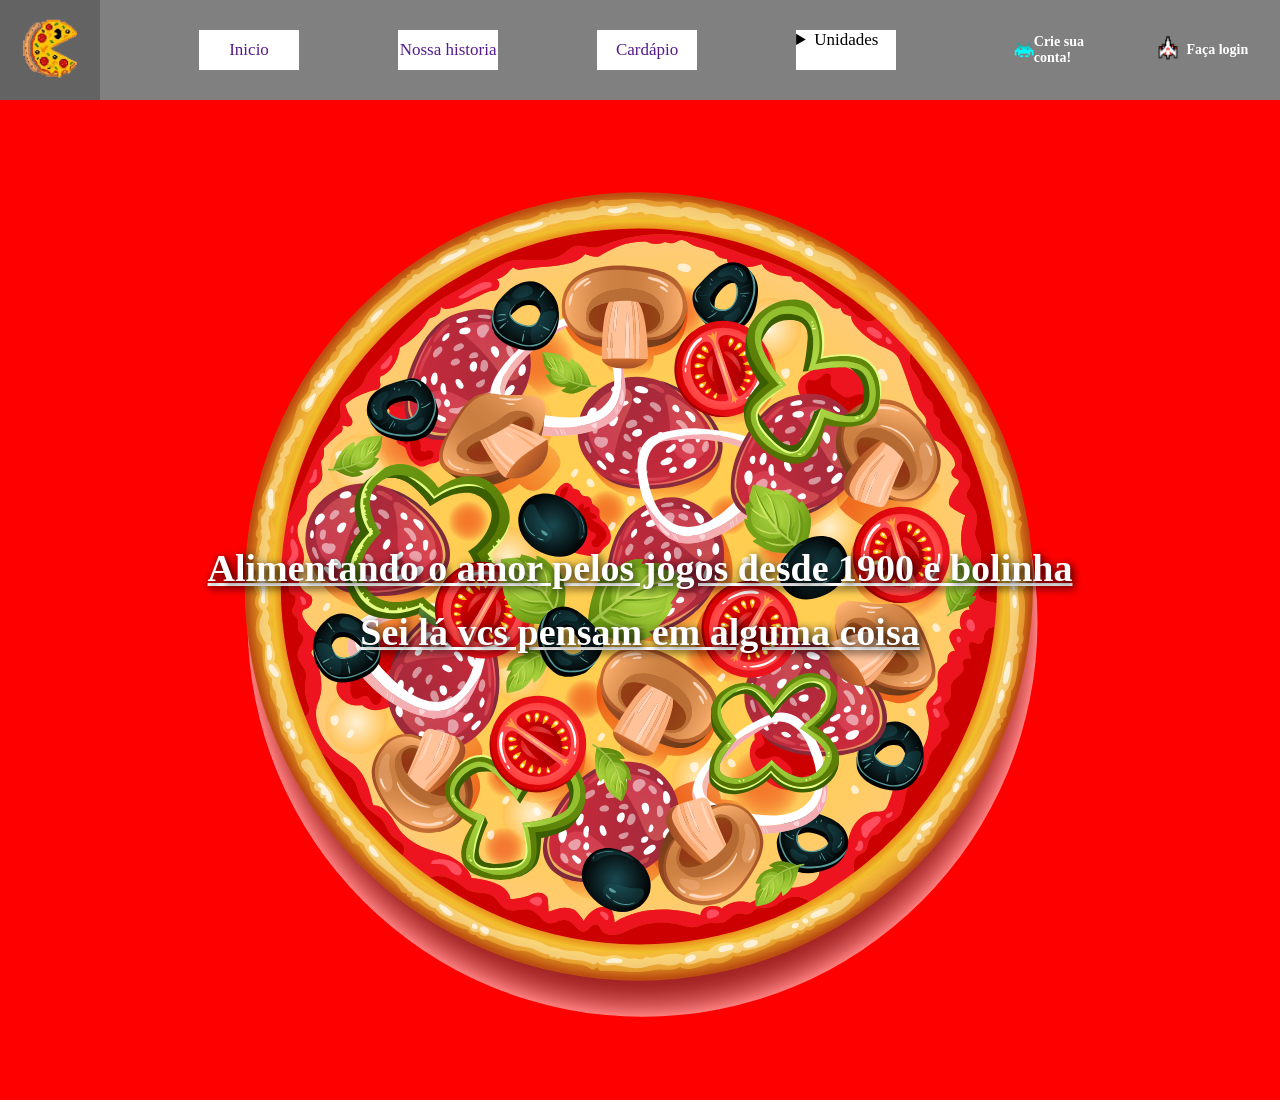
==== index.html @ a7fb6ef2 "ta ficando chave" ====
<!DOCTYPE html>
<html lang="en">
<head>
    <meta charset="UTF-8">
    <meta name="viewport" content="width=device-width, initial-scale=1.0">
    <title>Document</title>
    <link rel="stylesheet" href="headerp.css">
    <link rel="stylesheet" href="interações.css">
    <link rel="stylesheet" href="logona.css">
</head>
<body>
<section class="Headerprincipal">

        <div class="Logo"><img src="./imagens/logo.png" alt=""></div>



        <div class="Headermeio">

<a href=""><div class="inicio">Inicio</div></a>

<a href=""><div class="historia">Nossa historia</div></a>

<a href=""><div class="cardapio">Cardápio</div></a>

<details class="detalhes">
    <summary class="nada">Unidades</summary>
    <div class="dento">
        <div class="dentodento">São Paulo - Grajau</div>
        <div class="dentomeio">Rio de Janeiro - Cabo Frio</div>
        <div class="dentomeio">Alagoas - Maceió</div>
        <div class="dentobaixo">Minas Gerais - Belo Horizonte</div>
    </div>
</details>
        </div>

        <div class="Headerfim">
            <a href=""><div class="pedido"><img src="./imagens/fotologin.png" alt="" class="fotologin"><p>Crie sua conta!</p></div></a>
            <a href=""><div class="Login"><img src="./imagens/space.png" alt="" class="nave">Faça login</div></a>
        </div>
</section>
    


<section class="fundoprincipal">
    <div class="atras"><img src="./imagens/Fundo.svg" alt="" class="imagemprincipal"></div>
    <h1 class="logotexto">Alimentando o amor pelos jogos desde 1900 e bolinha</h1>
    <h1 class="logotexto2">Sei lá vcs pensam em alguma coisa </h1>


</section>





</body>
</html>
---- headerp.css ----
html{
    font-size: 10px
}

*{
    margin: 0;
    padding: 0;
}

.Headerprincipal{
    width: 100%;
    height: 10rem;
    background-color: rgba(114, 114, 114, 0.4) ;
    display: flex;
    justify-content: space-between;
    position: sticky;
}

.Logo{
    width: 10rem;
    height: 10rem;
}
.Logo img{
    width: 10rem;
    height: 10rem;
}
.Headermeio{
    width: 110rem;
    height: 10rem;
    background-color: gray;
    display: flex;
    align-items: center;
    justify-content: space-evenly;

}
.Headerfim{
    width: 35rem;
    height: 10rem;
    display: flex;
    align-items: center;
    justify-content: space-evenly;
    background-color: gray;
}

.fotologin{
    height: 3rem;
    width: 2rem;
}
.pedido p{
    font-size: 1.4rem;
    font-weight: 600;
}
a{
    text-decoration: none;
}

.inicio{
    background-color: white;
    display: flex;
    height: 4rem;
    width: 10rem;
    justify-content: center;
    align-items: center;
    flex-wrap: wrap;
    font-size: 1.7em;
}
.historia{
    font-size: 1.7em;
    background-color: white;
    display: flex;
    height: 4rem;
    width: 10rem;
    justify-content: center;
    align-items: center;
    flex-wrap: wrap;
}
.cardapio{
    font-size: 1.7em;
    background-color: white;
    display: flex;
    height: 4rem;
    width: 10rem;
    justify-content: center;
    align-items: center;
    flex-wrap: wrap;
}
.Unidades{
    background-color: white;
    display: flex;
    height: 4rem;
    width: 10rem;
    justify-content: center;
    align-items: center;
    flex-wrap: wrap;
}
.nave{
    height: 3.5rem;
}

.Login{
    background-image: url(https://i.pinimg.com/originals/8e/ff/81/8eff81d46686e3c82c64565eb09393b9.gif);
    border-radius: 0.4rem;
    height: 2rem;
    align-items: center;
    padding: 0.9rem;
    color: white;
    width: 11rem;
    display: flex;
    font-size: 1.4em;
    font-weight: 600;
    
}
.pedido{
    background-image: url(https://i.pinimg.com/originals/8e/ff/81/8eff81d46686e3c82c64565eb09393b9.gif);
    border-radius: 0.4rem;
    height: 2rem;
    align-items: center;
    padding: 0.9rem;
    color: white;
    width: 11rem;
    display: flex;
    justify-content: center;
}



























/* Details */
.detalhes{
    background-color: white;
    height: 4rem;
    width: 10rem;
    display: flex;
    flex-direction: column;
    align-items: center;
    justify-content: center;
    z-index: 10;
    position: relative;
}

.detalhes[open]{
    width: 10rem;
}

.dento{
    border-style: solid;
    border-width: 2px;
    border-color: black;
    width: 28rem;
    height: 20rem;
    background-color: rgb(48, 48, 48);
    position: absolute;
    border-radius: 1.5rem;
    gap: 0.2rem;
    display: flex;
    flex-direction: column;
    justify-content: space-between;
    z-index: 10;
}
.nada{
   font-size: 1.7rem;
}

.dentodento{
    background-color: white;
    border-top-right-radius: 15px;
    border-top-left-radius: 15px;
    width: 28rem;
    height: 4.8rem;
    display: flex;
    align-items: center;
    font-size: 10px;
    
}
.dentobaixo{
    background-color: white;
    border-bottom-right-radius: 1.5rem;
    border-bottom-left-radius: 1.5rem;
    width: 28rem;
    height: 4.8rem;
    display: flex;
    align-items: center;
}
.dentomeio{
    background-color: white;
    width: 28rem;
    height: 4.8rem;
    display: flex;
    align-items: center;
}
---- interações.css ----
@keyframes pedidoo {
    from {color: white;  width: 11rem; height: 2rem;}
    to {color: rgb(255, 255, 173); width: 11.4rem; height: 2.3rem;}
}
@keyframes giro{
    from{ transform: rotate(0deg)}
    to{ transform: rotate(90deg)}
}
.pedido:hover{
        animation-name: pedidoo;
        animation-iteration-count: 1;
        animation-fill-mode: forwards;
        animation-duration: 0.4s;
    }

.Login:hover{
        animation-name: pedidoo;
        animation-iteration-count: 1;
        animation-fill-mode: forwards;
        animation-duration: 0.4s;
}
.imagemprincipal:hover{
    color: rgb(240, 248, 255);
}



.dentodento:hover{
 background-color: rgb(233, 233, 233);
}
.dentomeio:hover{
 background-color: rgb(233, 233, 233);
}
.dentobaixo:hover{
 background-color: rgb(233, 233, 233);
}

.pedido:hover img{
    animation-name: giro;
    animation-duration: 1s;
    animation-fill-mode: forwards;
}
.Login:hover img{
    animation-name: giro;
    animation-duration: 1s;
    animation-fill-mode: forwards;
}
---- logona.css ----
.fundoprincipal{
width: 100%;
height: 100rem;
background-color: red;
display: flex;
z-index: 1;
justify-content: center;
align-items: center;
flex-direction: column;
gap: 2rem;
}

.imagemprincipal{
width: 100%;
height: 100rem;
z-index: 1;
-webkit-user-drag: none;
}

.logotexto{
    color: rgb(255, 255, 255);
    font-size: 3.8rem;
    z-index: 2;
    text-decoration: underline;
    user-select: none;
   text-shadow: 2px 2px 8px rgb(0, 0, 0);
}
.logotexto2{
    color: rgb(255, 255, 255);
    font-size: 3.8rem;
    z-index: 2;
    text-shadow: 2px 2px 8px rgb(0, 0, 0); 
    text-decoration: underline;
    user-select: none;
  
}
.atras{
    width: 100%;
    z-index: 1;
    height: 100rem;
    position: absolute;
    background-image: url(https://64.media.tumblr.com/9056eaadcd5ebc44d1ee74c678bf50dc/147bfebdf112f180-d5/s1280x1920/a24e55ef05a532c3ef13f328db00f8b7d4d21edc.gifv);
}
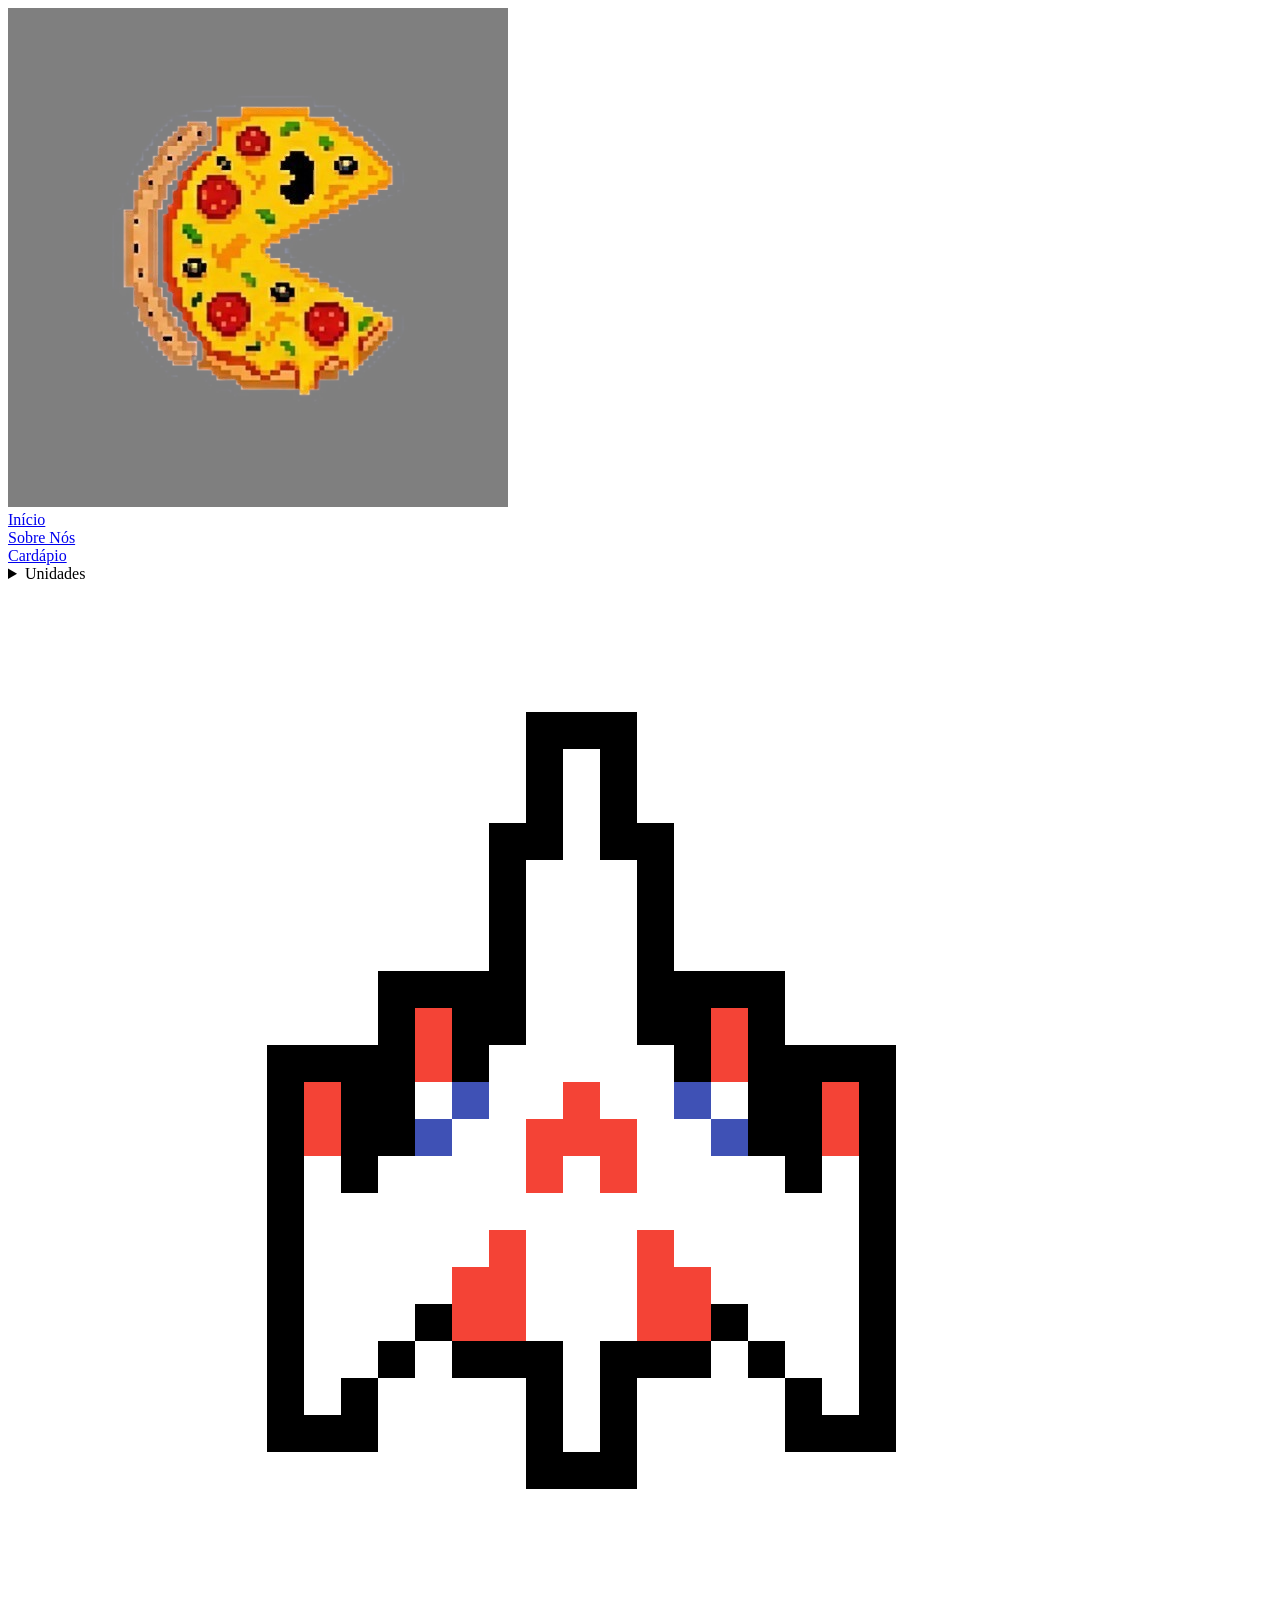
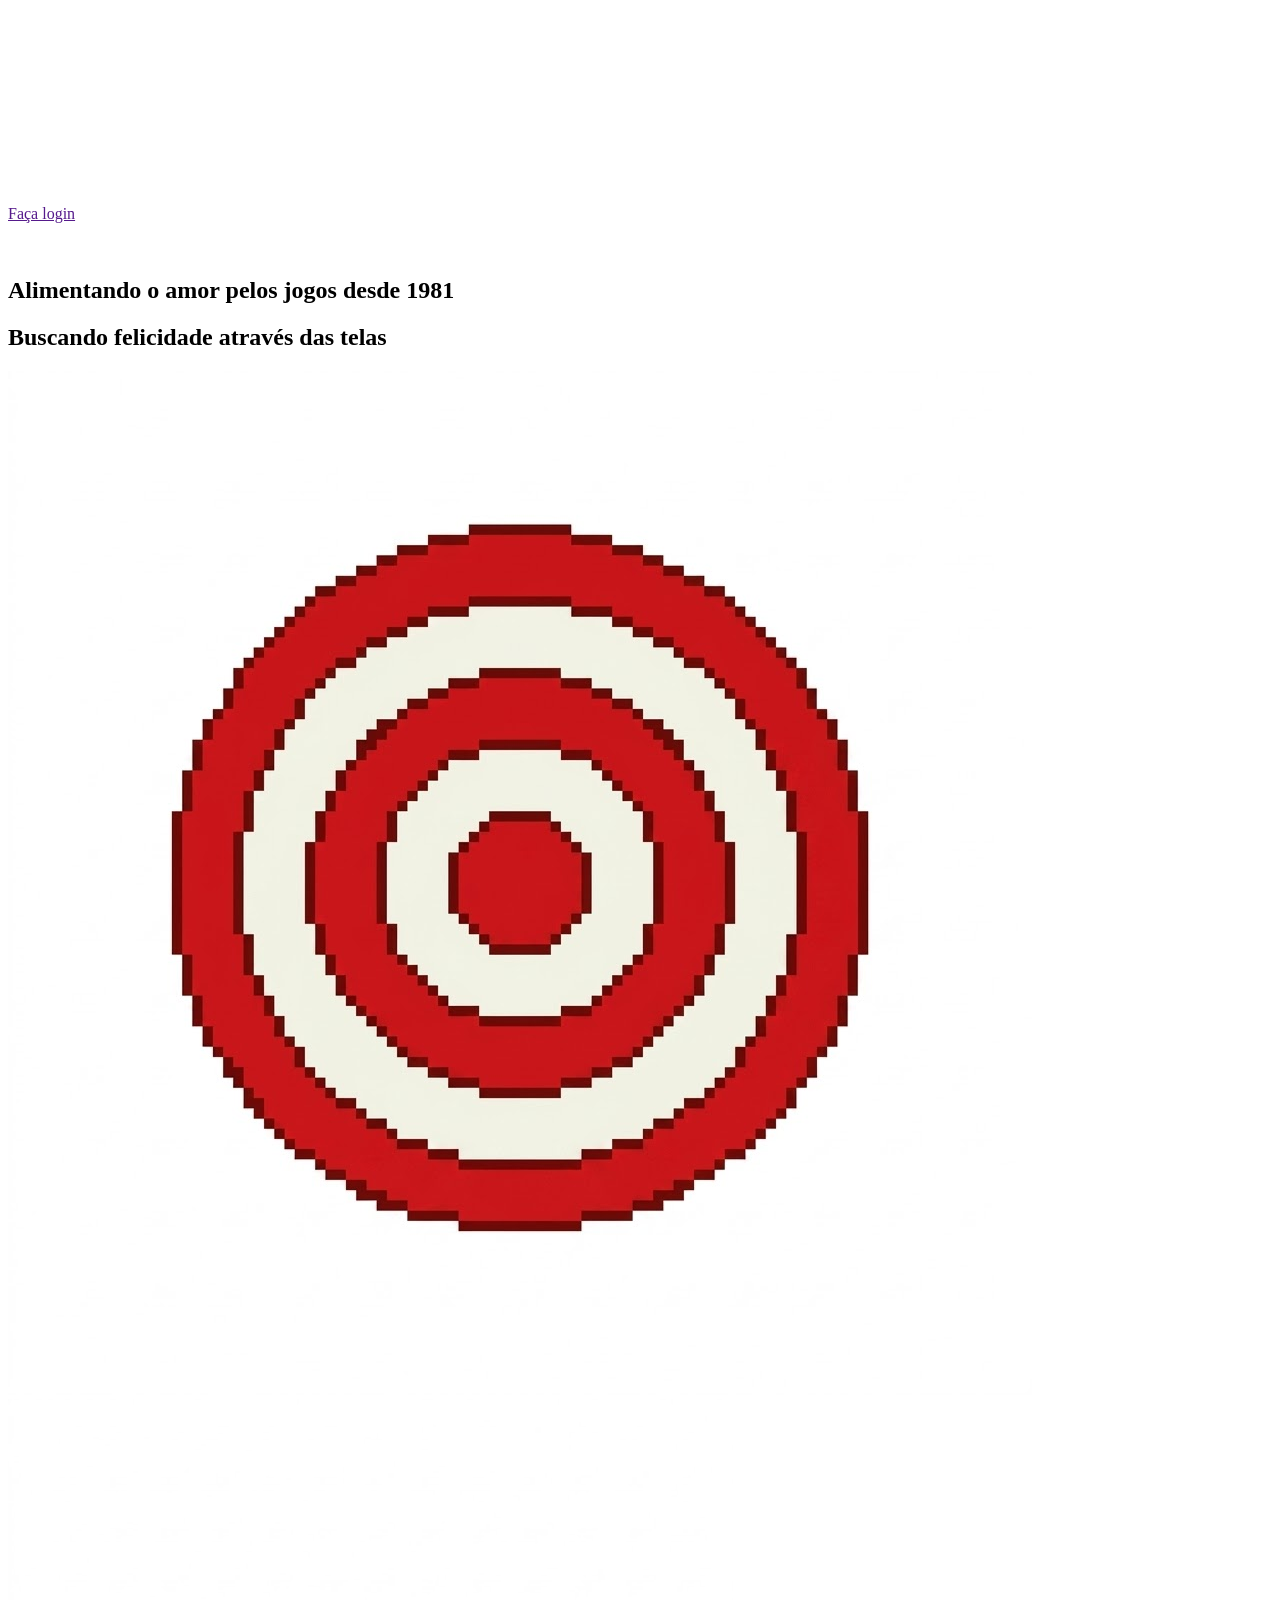
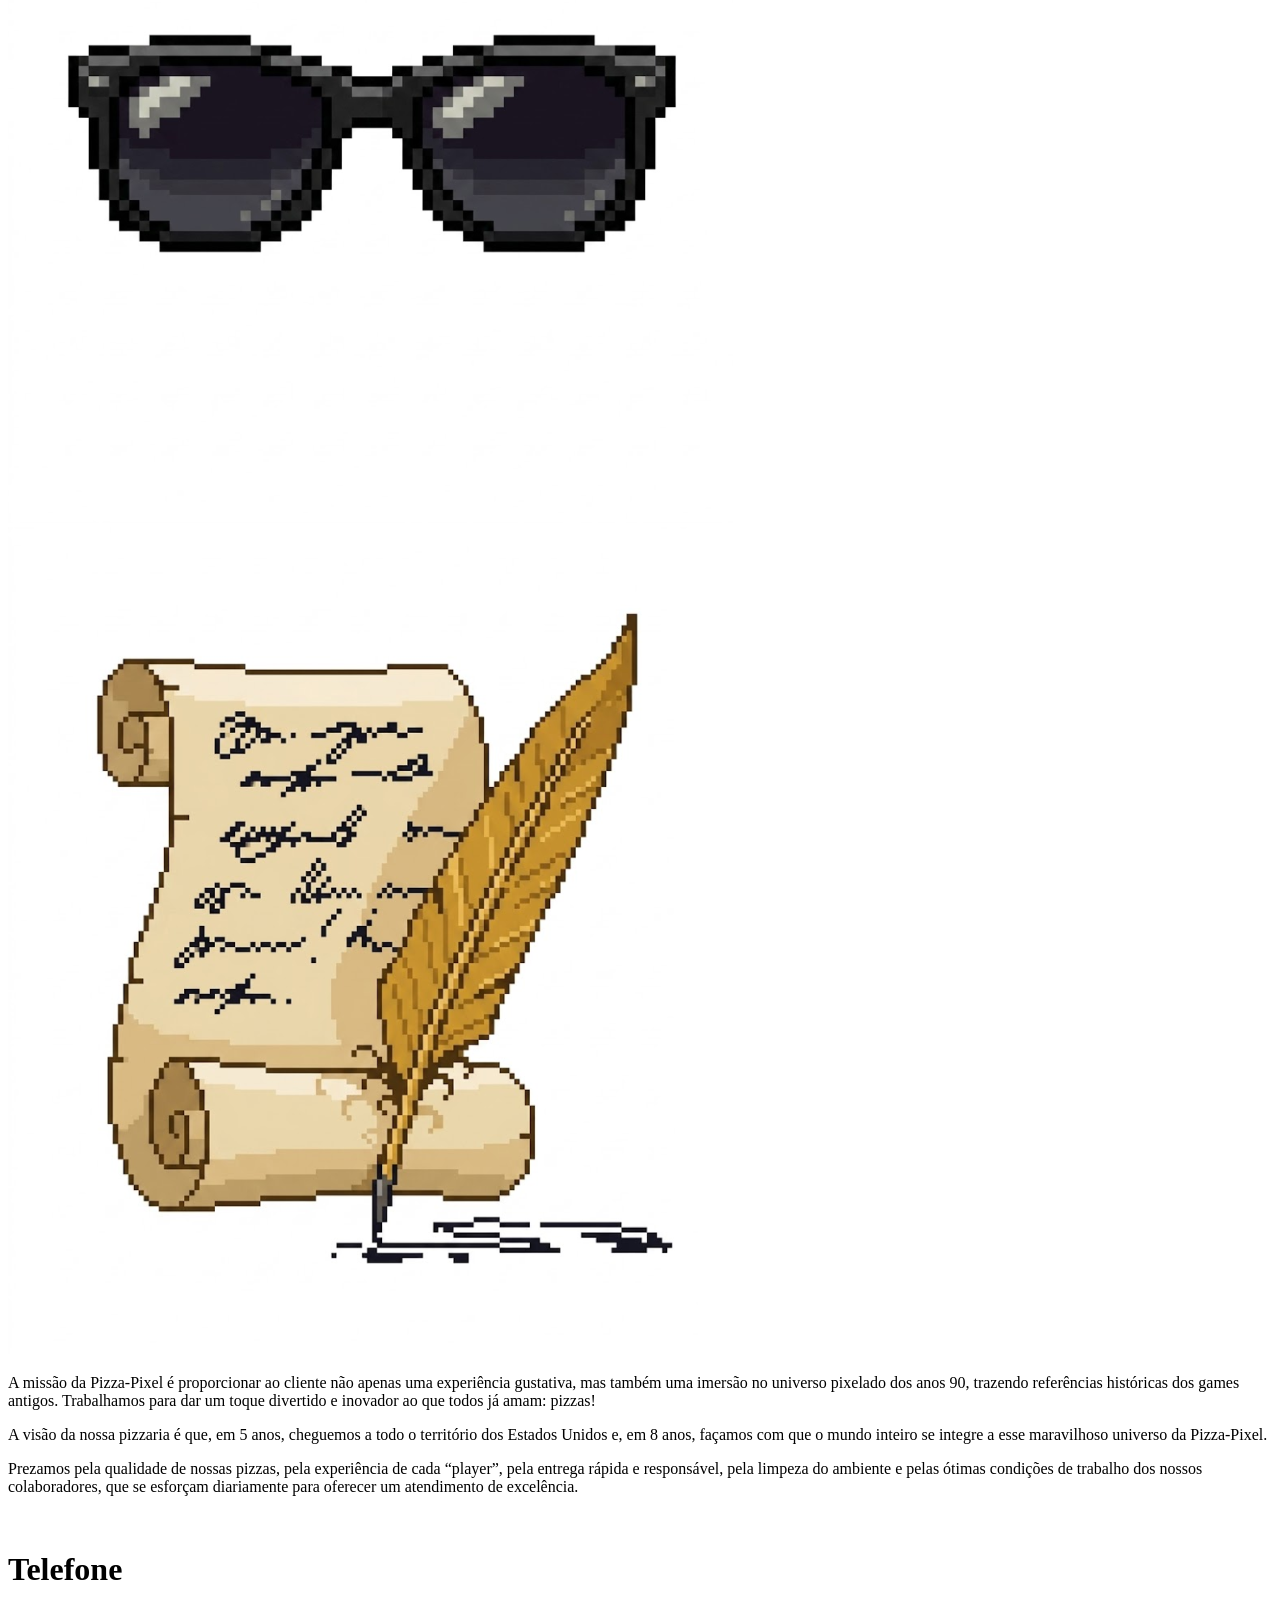
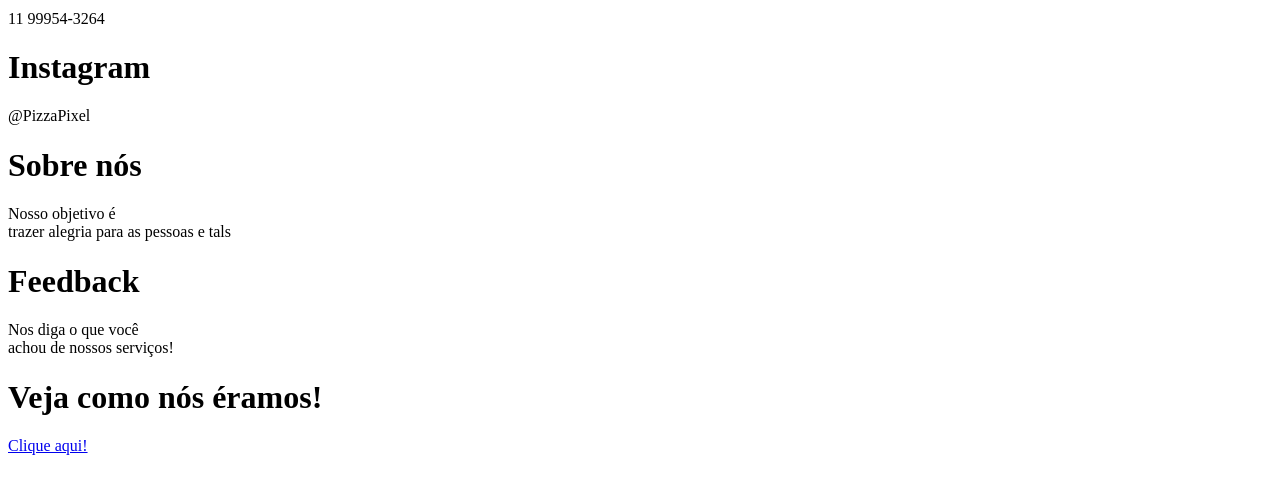
==== commit 57a7d536: "Finalização Cardápio" ====
--- a/index.html
+++ b/index.html
@@ -3,55 +3,84 @@
 <head>
     <meta charset="UTF-8">
     <meta name="viewport" content="width=device-width, initial-scale=1.0">
-    <title>Document</title>
-    <link rel="stylesheet" href="headerp.css">
-    <link rel="stylesheet" href="interações.css">
-    <link rel="stylesheet" href="logona.css">
+    <title>Pizza-Pixel</title>
+    <link rel="icon" href="imagens/icon.png">
+    <link rel="stylesheet" href="css arq/headerp.css">
+    <link rel="stylesheet" href="css arq/interações.css">
+    <link rel="stylesheet" href="css arq/logona.css">
+    <link rel="stylesheet" href="css arq/valores.css">
+    <link rel="stylesheet" href="css arq/footer.css">
+    <link rel="preconnect" href="https://fonts.googleapis.com">
+    <link rel="preconnect" href="https://fonts.gstatic.com" crossorigin>
+    <link href="https://fonts.googleapis.com/css2?family=Jersey+10&display=swap" rel="stylesheet">
+
 </head>
 <body>
 <section class="Headerprincipal">
 
-        <div class="Logo"><img src="./imagens/logo.png" alt=""></div>
+        <div class="Logo"><img src="imagens/logo.png" alt=""></div>
 
 
 
         <div class="Headermeio">
 
-<a href=""><div class="inicio">Inicio</div></a>
+<a href="index.html"><div class="inicio">Início</div></a>
 
-<a href=""><div class="historia">Nossa historia</div></a>
+<a href="#ancora"><div class="historia">Sobre Nós</div></a>
 
-<a href=""><div class="cardapio">Cardápio</div></a>
+<a href="cardapio.html"><div class="cardapio">Cardápio</div></a>
 
 <details class="detalhes">
     <summary class="nada">Unidades</summary>
     <div class="dento">
-        <div class="dentodento">São Paulo - Grajau</div>
-        <div class="dentomeio">Rio de Janeiro - Cabo Frio</div>
-        <div class="dentomeio">Alagoas - Maceió</div>
-        <div class="dentobaixo">Minas Gerais - Belo Horizonte</div>
+        <div class="dentodento"><p class="p">São Paulo - Grajau</p></div>
+        <div class="dentomeio"><p class="p">Rio de Janeiro - Cabo Frio</p></div>
+        <div class="dentomeio"><p class="p">Alagoas - Maceió</p></div>
+        <div class="dentobaixo"><p class="p">Minas Gerais - Belo Horizonte</p></div>
     </div>
 </details>
         </div>
 
         <div class="Headerfim">
-            <a href=""><div class="pedido"><img src="./imagens/fotologin.png" alt="" class="fotologin"><p>Crie sua conta!</p></div></a>
-            <a href=""><div class="Login"><img src="./imagens/space.png" alt="" class="nave">Faça login</div></a>
+            <a href=""><div class="pedido"><img src="imagens/cart.png" alt="" class="fotologin"></div></a>
+            
+            <a href=""><div class="Login"><img src="imagens/space.png" alt="" class="nave"><p>Faça login</p></div></a>
         </div>
 </section>
     
 
 
 <section class="fundoprincipal">
-    <div class="atras"><img src="./imagens/Fundo.svg" alt="" class="imagemprincipal"></div>
-    <h1 class="logotexto">Alimentando o amor pelos jogos desde 1900 e bolinha</h1>
-    <h1 class="logotexto2">Sei lá vcs pensam em alguma coisa </h1>
+    <div class="atras"><img src="imagens/banner1.jpg" alt="" class="imagemprincipal"></div>
+    <h1 class="logotexto">Alimentando o amor pelos jogos desde 1981</h1>
+    <h1 class="logotexto2">Buscando felicidade através das telas </h1>
+    <p id="ancora"></p>
+</section>
 
+<section class="Valors">
+    <div class="imagensvalores">
+    <div class="ImagemMissao"><img src="imagens/missão.png" alt="Missão"></div>
+    <div class="ImagemVisao"><img src="imagens/visao.png" alt="Visão"></div>
+    <div class="ImagemValores"><img src="imagens/valores.png" alt="Valores"></div>
+    </div>
+
+    <div class="descricaovalores">
+    <div class="DescricaoMissao"><p>A missão da Pizza-Pixel é proporcionar ao cliente não apenas uma experiência gustativa, mas também uma imersão no universo pixelado dos anos 90, trazendo referências históricas dos games antigos. Trabalhamos para dar um toque divertido e inovador ao que todos já amam: pizzas!</p></div>
+    <div class="DescricaoVisao"><p>A visão da nossa pizzaria é que, em 5 anos, cheguemos a todo o território dos Estados Unidos e, em 8 anos, façamos com que o mundo inteiro se integre a esse maravilhoso universo da Pizza-Pixel.</p></div>
+    <div class="DescricaoValores"><p>Prezamos pela qualidade de nossas pizzas, pela experiência de cada “player”, pela entrega rápida e responsável, pela limpeza do ambiente e pelas ótimas condições de trabalho dos nossos colaboradores, que se esforçam diariamente para oferecer um atendimento de excelência. </p></div>
+    </div>
 
 </section>
 
-
-
+<footer class="descricaogeral">
+  <div class="pacmanhehe"><img src="imagens/pacman.png" alt=""></div>
+  <div class="telefone"><h1>Telefone</h1>11 99954-3264<p></p></div>
+  <div class="instagram"><h1>Instagram</h1> <p>@PizzaPixel</p></div>
+  <div class="sobrenos"><h1>Sobre nós</h1> <p>Nosso objetivo é <br> trazer alegria para as pessoas e tals</p></div>
+  <div class="feedback"><h1>Feedback</h1> <p>Nos diga o que você <br> achou de nossos serviços!</p></div>
+  <div class="antigo"><h1>Veja como nós éramos!</h1> <a href="https://donutjerk.com"><p>Clique aqui!</p></a></div>
+  <div class="seta"><img src="imagens/seta.png" alt="" class="segredo"></div>
+</footer>
 
 
 </body>
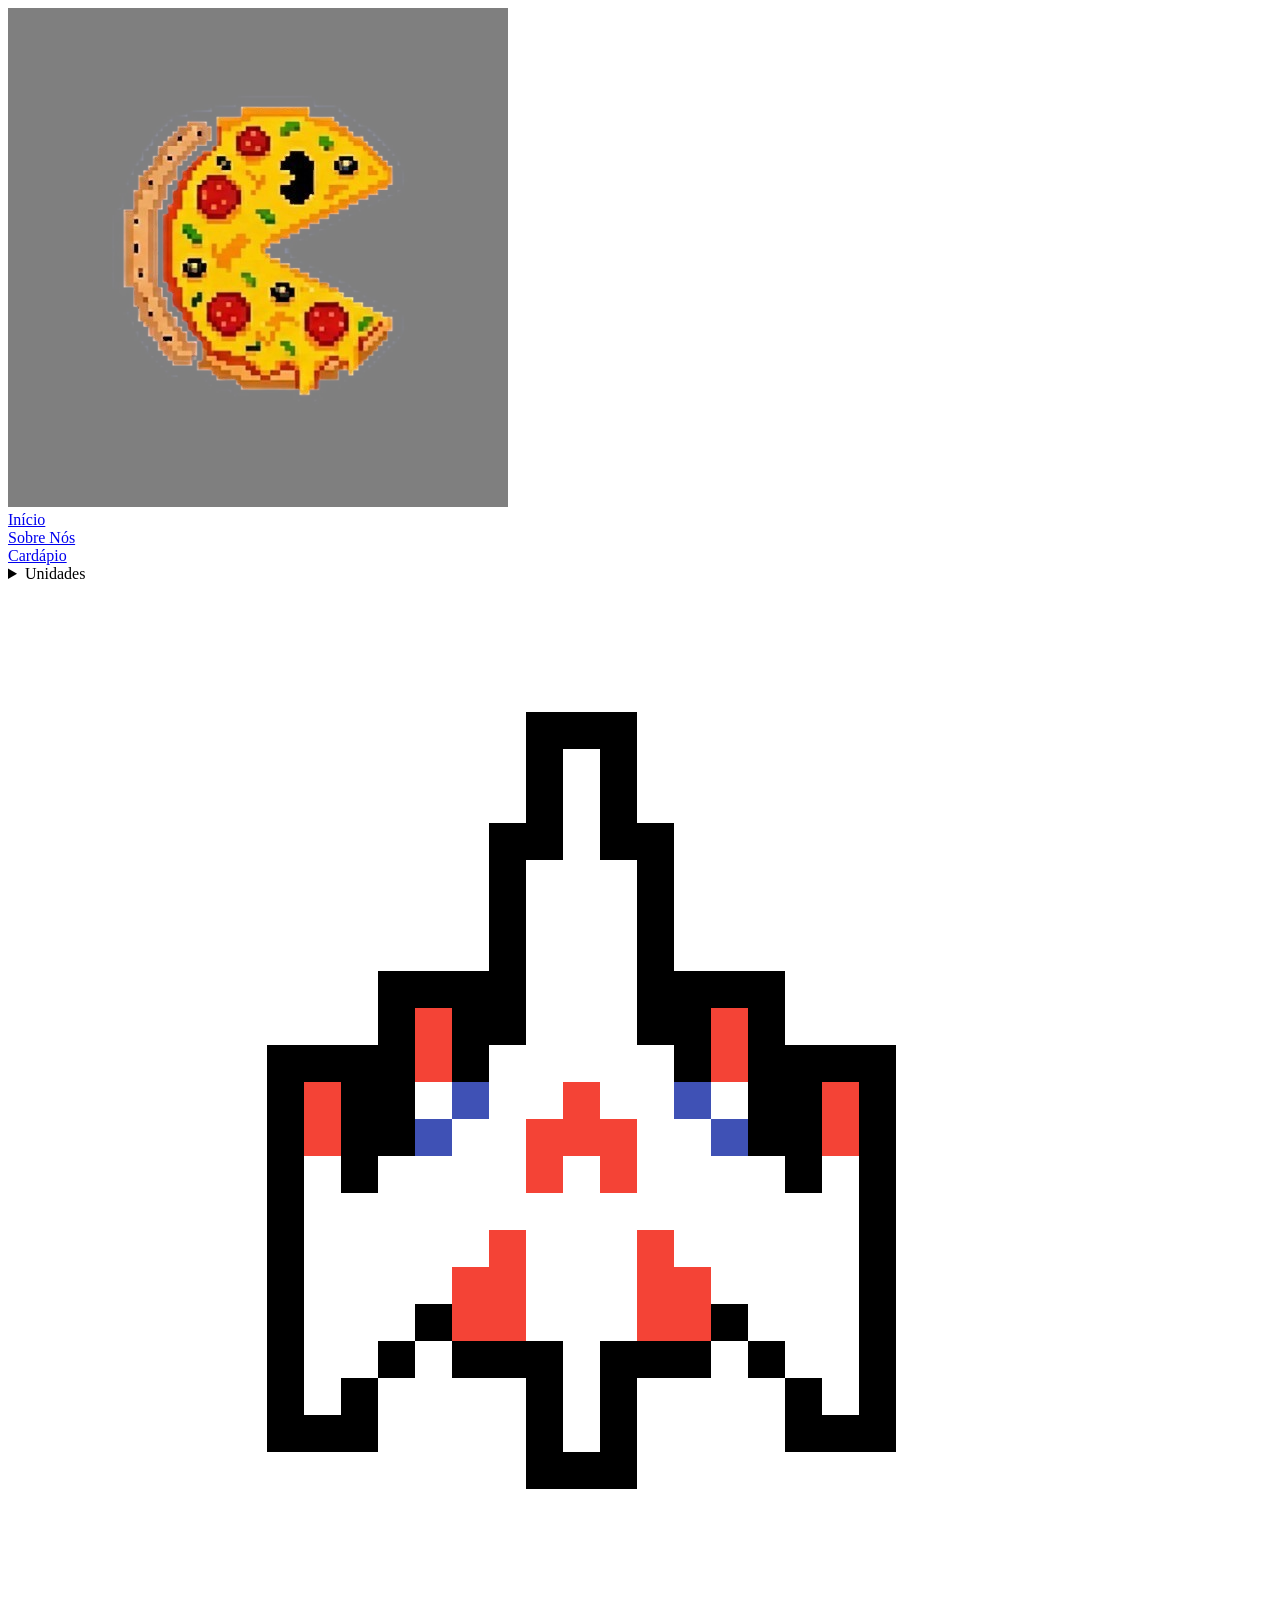
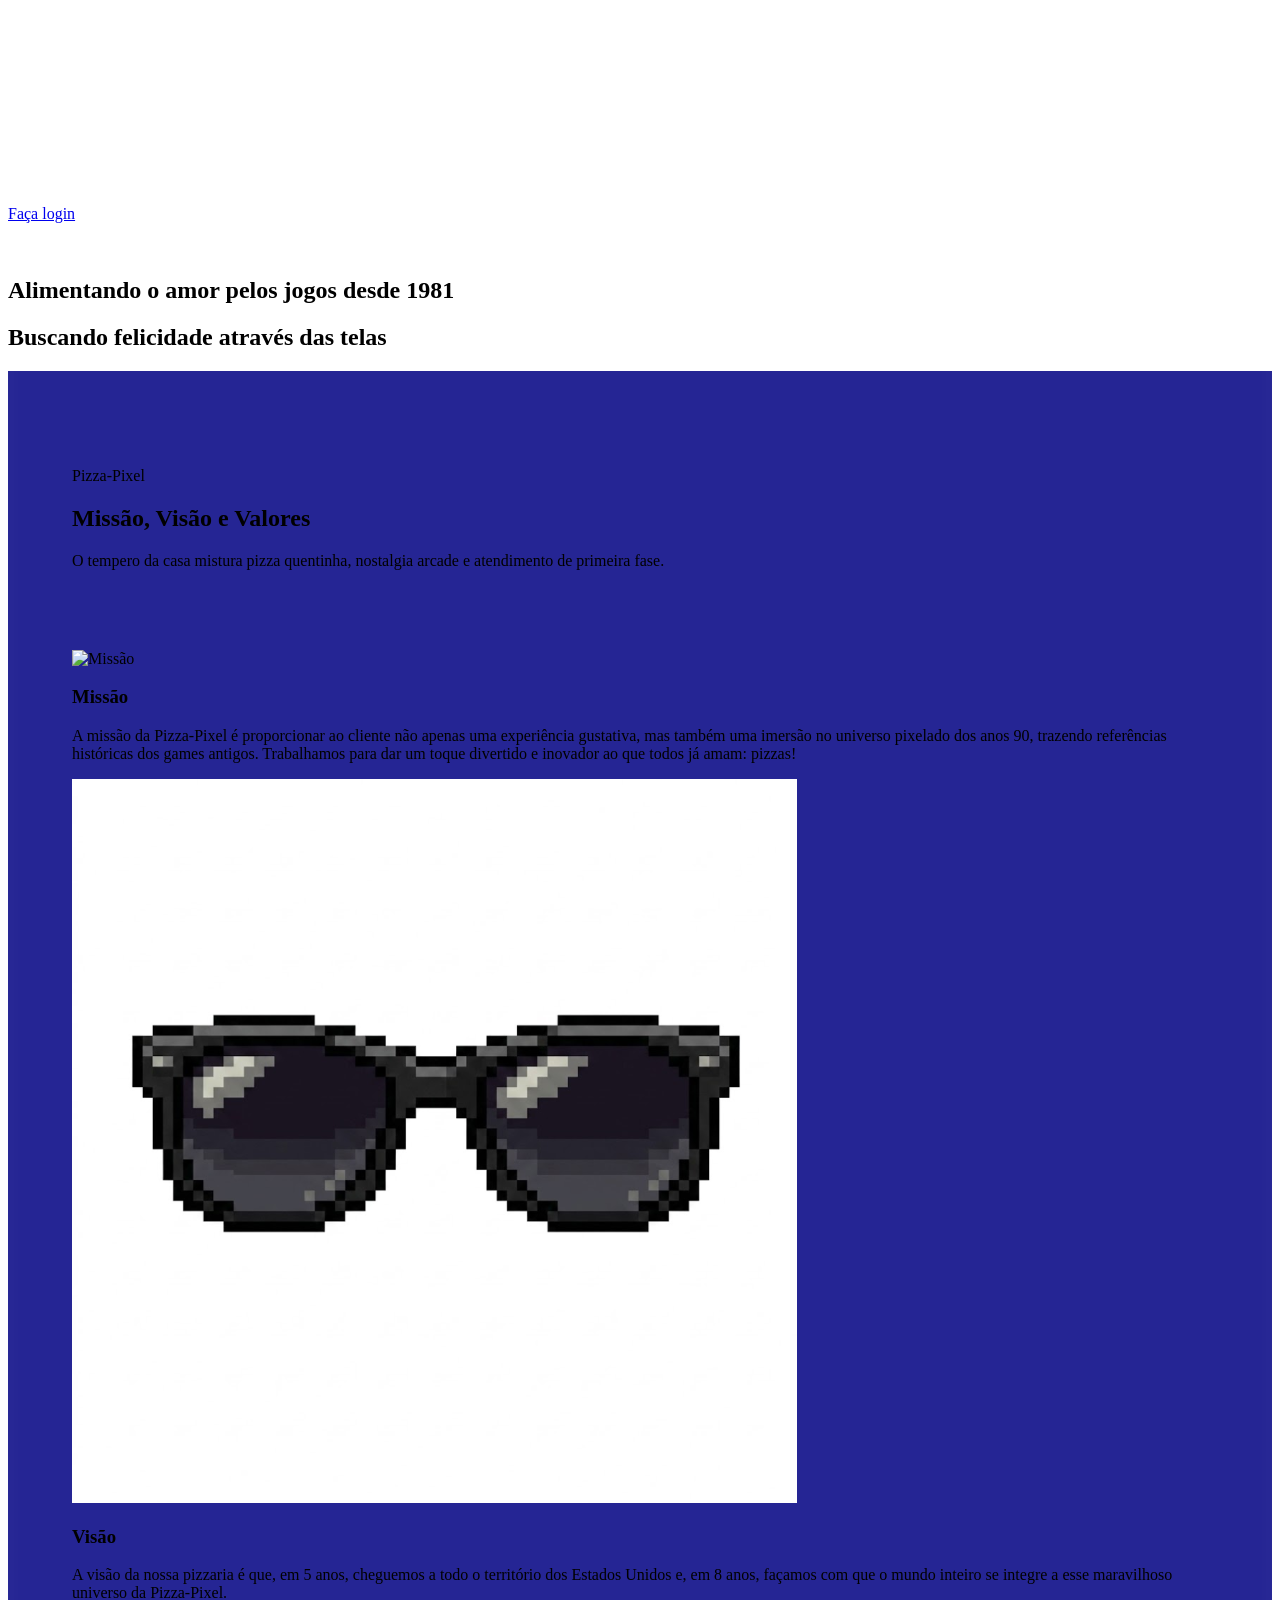
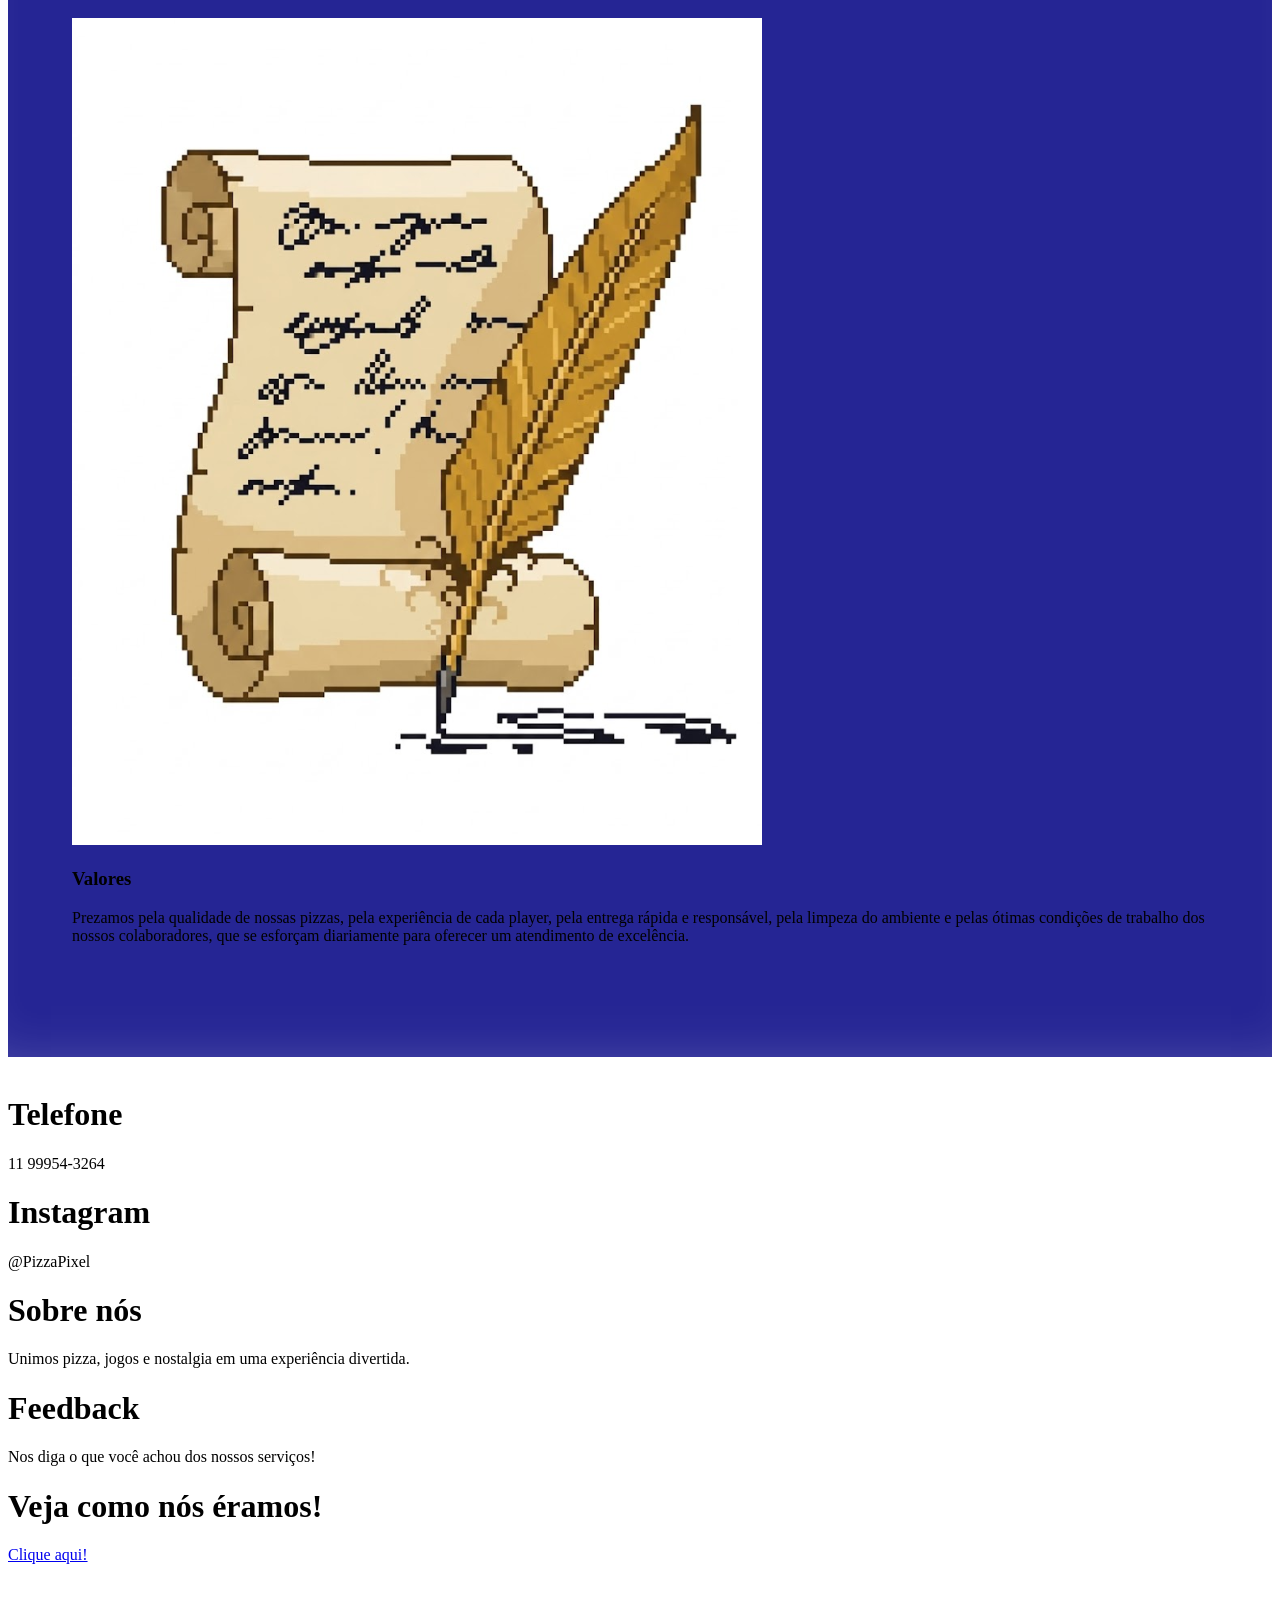
==== commit 068c4994: "cart" ====
--- a/index.html
+++ b/index.html
@@ -1,5 +1,5 @@
 <!DOCTYPE html>
-<html lang="en">
+<html lang="pt-br">
 <head>
     <meta charset="UTF-8">
     <meta name="viewport" content="width=device-width, initial-scale=1.0">
@@ -26,7 +26,7 @@
 
 <a href="index.html"><div class="inicio">Início</div></a>
 
-<a href="#ancora"><div class="historia">Sobre Nós</div></a>
+<a href="#valores"><div class="historia">Sobre Nós</div></a>
 
 <a href="cardapio.html"><div class="cardapio">Cardápio</div></a>
 
@@ -42,9 +42,9 @@
         </div>
 
         <div class="Headerfim">
-            <a href=""><div class="pedido"><img src="imagens/cart.png" alt="" class="fotologin"></div></a>
+            <a href="carrinho.html"><div class="pedido"><img src="imagens/cart.png" alt="" class="fotologin"></div></a>
             
-            <a href=""><div class="Login"><img src="imagens/space.png" alt="" class="nave"><p>Faça login</p></div></a>
+            <a href="login.html"><div class="Login"><img src="imagens/space.png" alt="" class="nave"><p>Faça login</p></div></a>
         </div>
 </section>
     
@@ -54,34 +54,52 @@
     <div class="atras"><img src="imagens/banner1.jpg" alt="" class="imagemprincipal"></div>
     <h1 class="logotexto">Alimentando o amor pelos jogos desde 1981</h1>
     <h1 class="logotexto2">Buscando felicidade através das telas </h1>
-    <p id="ancora"></p>
 </section>
 
-<section class="Valors">
-    <div class="imagensvalores">
-    <div class="ImagemMissao"><img src="imagens/missão.png" alt="Missão"></div>
-    <div class="ImagemVisao"><img src="imagens/visao.png" alt="Visão"></div>
-    <div class="ImagemValores"><img src="imagens/valores.png" alt="Valores"></div>
+<section class="Valors" id="valores">
+    <div class="TituloValores">
+        <span>Pizza-Pixel</span>
+        <h2>Missão, Visão e Valores</h2>
+        <p>O tempero da casa mistura pizza quentinha, nostalgia arcade e atendimento de primeira fase.</p>
     </div>
 
-    <div class="descricaovalores">
-    <div class="DescricaoMissao"><p>A missão da Pizza-Pixel é proporcionar ao cliente não apenas uma experiência gustativa, mas também uma imersão no universo pixelado dos anos 90, trazendo referências históricas dos games antigos. Trabalhamos para dar um toque divertido e inovador ao que todos já amam: pizzas!</p></div>
-    <div class="DescricaoVisao"><p>A visão da nossa pizzaria é que, em 5 anos, cheguemos a todo o território dos Estados Unidos e, em 8 anos, façamos com que o mundo inteiro se integre a esse maravilhoso universo da Pizza-Pixel.</p></div>
-    <div class="DescricaoValores"><p>Prezamos pela qualidade de nossas pizzas, pela experiência de cada “player”, pela entrega rápida e responsável, pela limpeza do ambiente e pelas ótimas condições de trabalho dos nossos colaboradores, que se esforçam diariamente para oferecer um atendimento de excelência. </p></div>
+    <div class="ConteudoValores">
+        <div class="CardValor">
+            <img src="imagens/missao.png" alt="Missão">
+            <div class="TextoValor">
+                <h3>Missão</h3>
+                <p>A missão da Pizza-Pixel é proporcionar ao cliente não apenas uma experiência gustativa, mas também uma imersão no universo pixelado dos anos 90, trazendo referências históricas dos games antigos. Trabalhamos para dar um toque divertido e inovador ao que todos já amam: pizzas!</p>
+            </div>
+        </div>
+
+        <div class="CardValor">
+            <img src="imagens/visao.png" alt="Visão">
+            <div class="TextoValor">
+                <h3>Visão</h3>
+                <p>A visão da nossa pizzaria é que, em 5 anos, cheguemos a todo o território dos Estados Unidos e, em 8 anos, façamos com que o mundo inteiro se integre a esse maravilhoso universo da Pizza-Pixel.</p>
+            </div>
+        </div>
+
+        <div class="CardValor">
+            <img src="imagens/valores.png" alt="Valores">
+            <div class="TextoValor">
+                <h3>Valores</h3>
+                <p>Prezamos pela qualidade de nossas pizzas, pela experiência de cada player, pela entrega rápida e responsável, pela limpeza do ambiente e pelas ótimas condições de trabalho dos nossos colaboradores, que se esforçam diariamente para oferecer um atendimento de excelência.</p>
+            </div>
+        </div>
     </div>
-
 </section>
 
 <footer class="descricaogeral">
   <div class="pacmanhehe"><img src="imagens/pacman.png" alt=""></div>
-  <div class="telefone"><h1>Telefone</h1>11 99954-3264<p></p></div>
+  <div class="telefone"><h1>Telefone</h1><p>11 99954-3264</p></div>
   <div class="instagram"><h1>Instagram</h1> <p>@PizzaPixel</p></div>
-  <div class="sobrenos"><h1>Sobre nós</h1> <p>Nosso objetivo é <br> trazer alegria para as pessoas e tals</p></div>
-  <div class="feedback"><h1>Feedback</h1> <p>Nos diga o que você <br> achou de nossos serviços!</p></div>
-  <div class="antigo"><h1>Veja como nós éramos!</h1> <a href="https://donutjerk.com"><p>Clique aqui!</p></a></div>
+  <div class="sobrenos"><h1>Sobre nós</h1> <p>Unimos pizza, jogos e nostalgia em uma experiência divertida.</p></div>
+  <div class="feedback"><h1>Feedback</h1> <p>Nos diga o que você achou dos nossos serviços!</p></div>
+  <div class="antigo"><h1>Veja como nós éramos!</h1> <a href="https://donutjerk.com" target="_blank" rel="noopener noreferrer"><p>Clique aqui!</p></a></div>
   <div class="seta"><img src="imagens/seta.png" alt="" class="segredo"></div>
 </footer>
 
 
 </body>
-</html>+</html>
--- a/css arq/valores.css
+++ b/css arq/valores.css
@@ -0,0 +1,91 @@
+.Valors{
+    background-color: rgb(37, 37, 148);
+    width: 100%;
+    padding: 6rem 4rem;
+
+    display: flex;
+    flex-direction: column;
+    gap: 4rem;
+
+    box-sizing: border-box;
+
+    box-shadow: inset 0 -2rem 4rem -3rem rgba(255, 255, 255, 0.281);
+}
+
+/* IMAGENS */
+.imagensvalores{
+    display: flex;
+    justify-content: center;
+    gap: 5rem;
+    flex-wrap: wrap;
+}
+
+.ImagemMissao img,
+.ImagemVisao img,
+.ImagemValores img{
+    width: 28rem;
+    height: 28rem;
+
+    object-fit: cover;
+
+    border-radius: 2rem;
+
+    box-shadow: 0 0 2rem rgba(0,0,0,0.4);
+
+    transition: 0.3s;
+}
+
+.ImagemMissao img:hover,
+.ImagemVisao img:hover,
+.ImagemValores img:hover{
+    transform: scale(1.03);
+}
+
+/* DESCRIÇÕES */
+.descricaovalores{
+    display: flex;
+    justify-content: center;
+    gap: 5rem;
+
+    flex-wrap: wrap;
+}
+
+.DescricaoMissao,
+.DescricaoVisao,
+.DescricaoValores{
+    width: 28rem;
+
+    background-color: rgba(255,255,255,0.12);
+
+    border-radius: 2rem;
+
+    padding: 2.5rem;
+
+    box-sizing: border-box;
+
+    backdrop-filter: blur(5px);
+
+    box-shadow: 0 0 2rem rgba(0,0,0,0.3);
+
+    transition: 0.3s;
+}
+
+.DescricaoMissao:hover,
+.DescricaoVisao:hover,
+.DescricaoValores:hover{
+    transform: translateY(-5px);
+}
+
+.DescricaoMissao p,
+.DescricaoVisao p,
+.DescricaoValores p{
+    color: white;
+
+    font-size: 2rem;
+
+    line-height: 3.2rem;
+
+    text-align: justify;
+
+    font-family: Arial, Helvetica, sans-serif;
+}
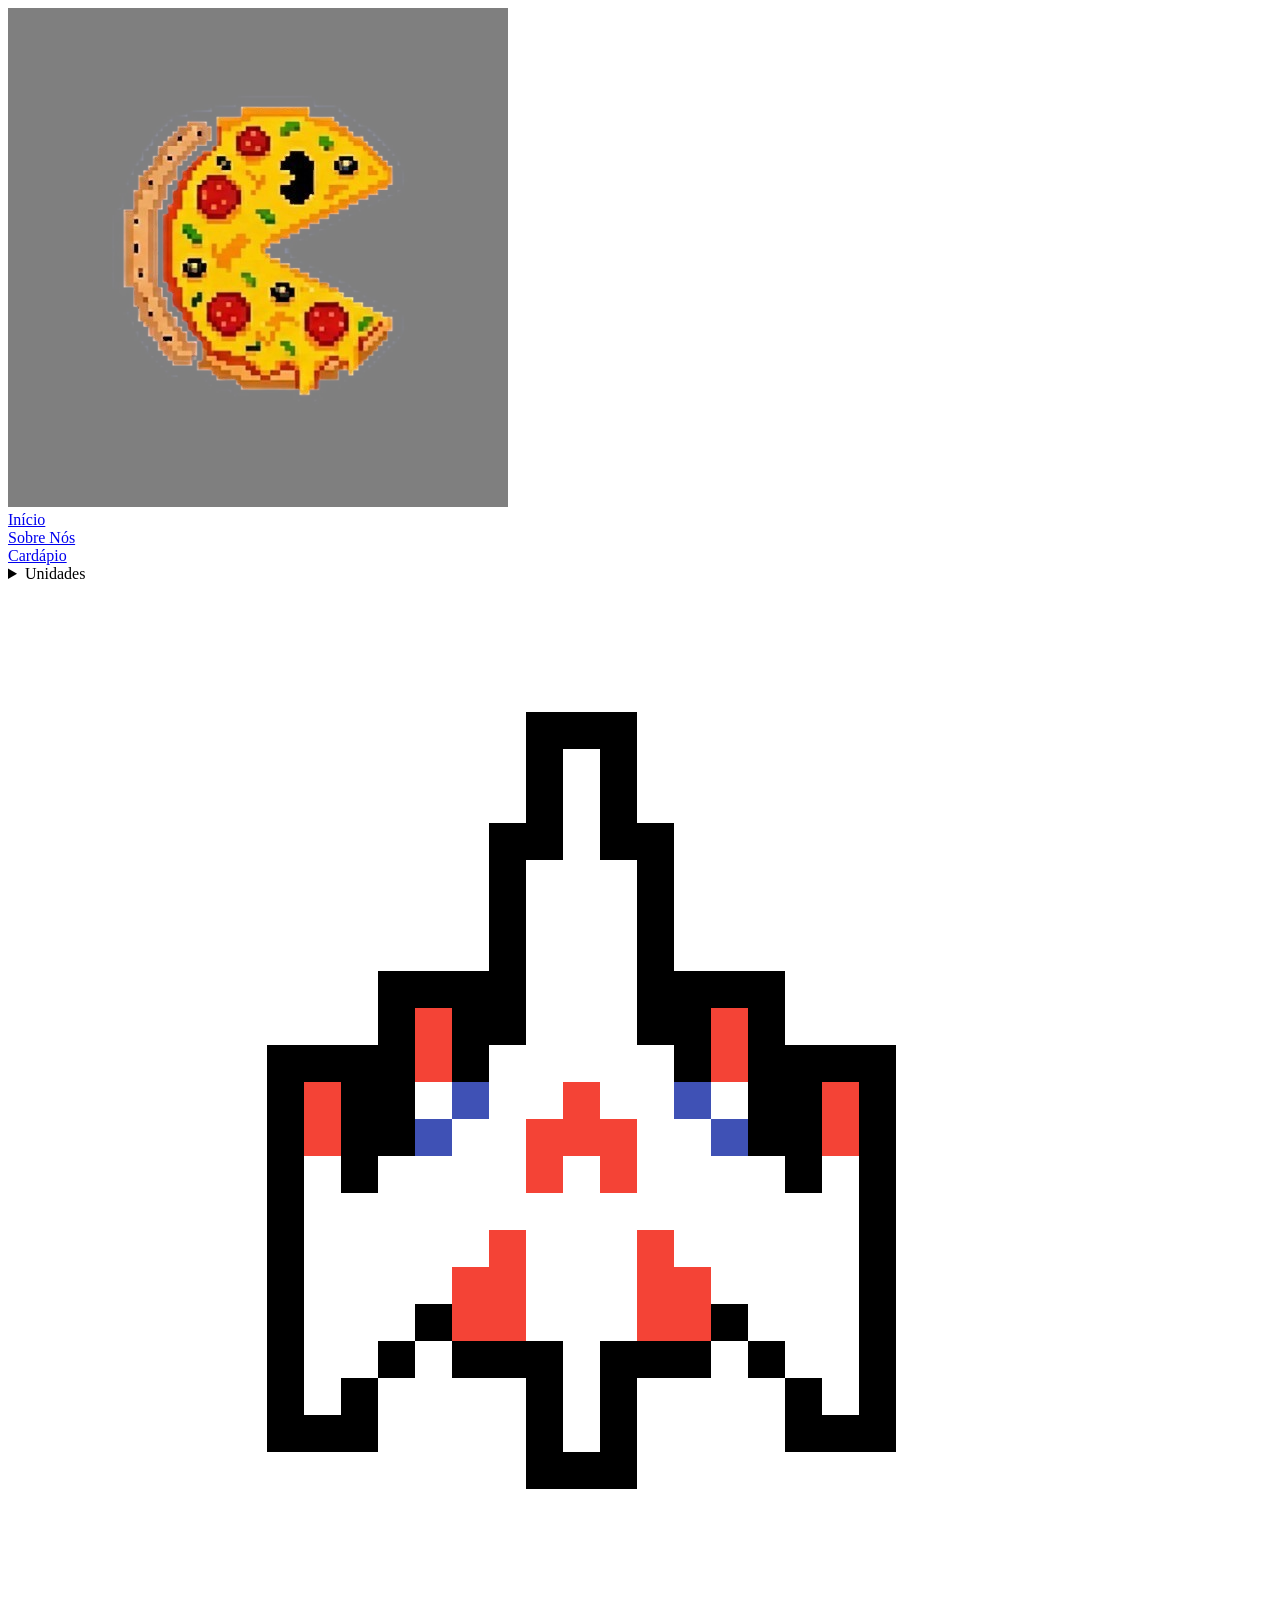
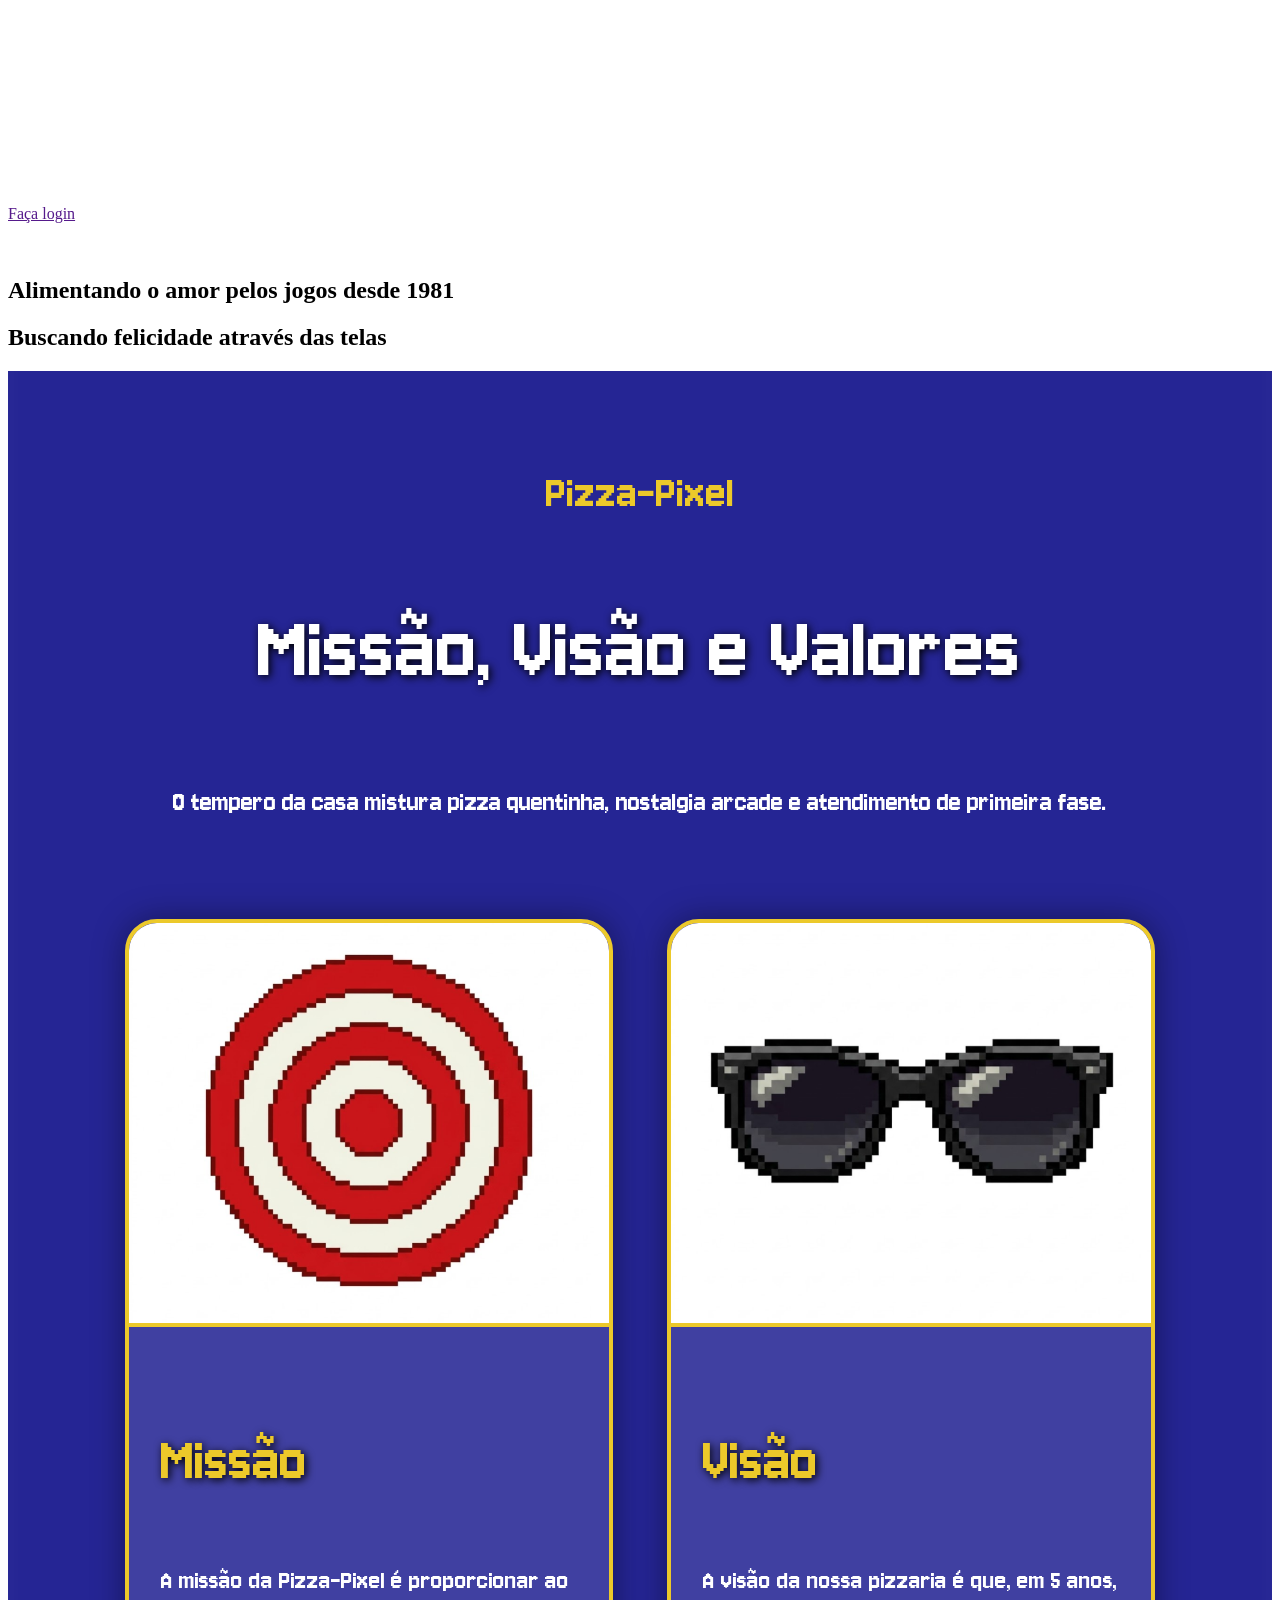
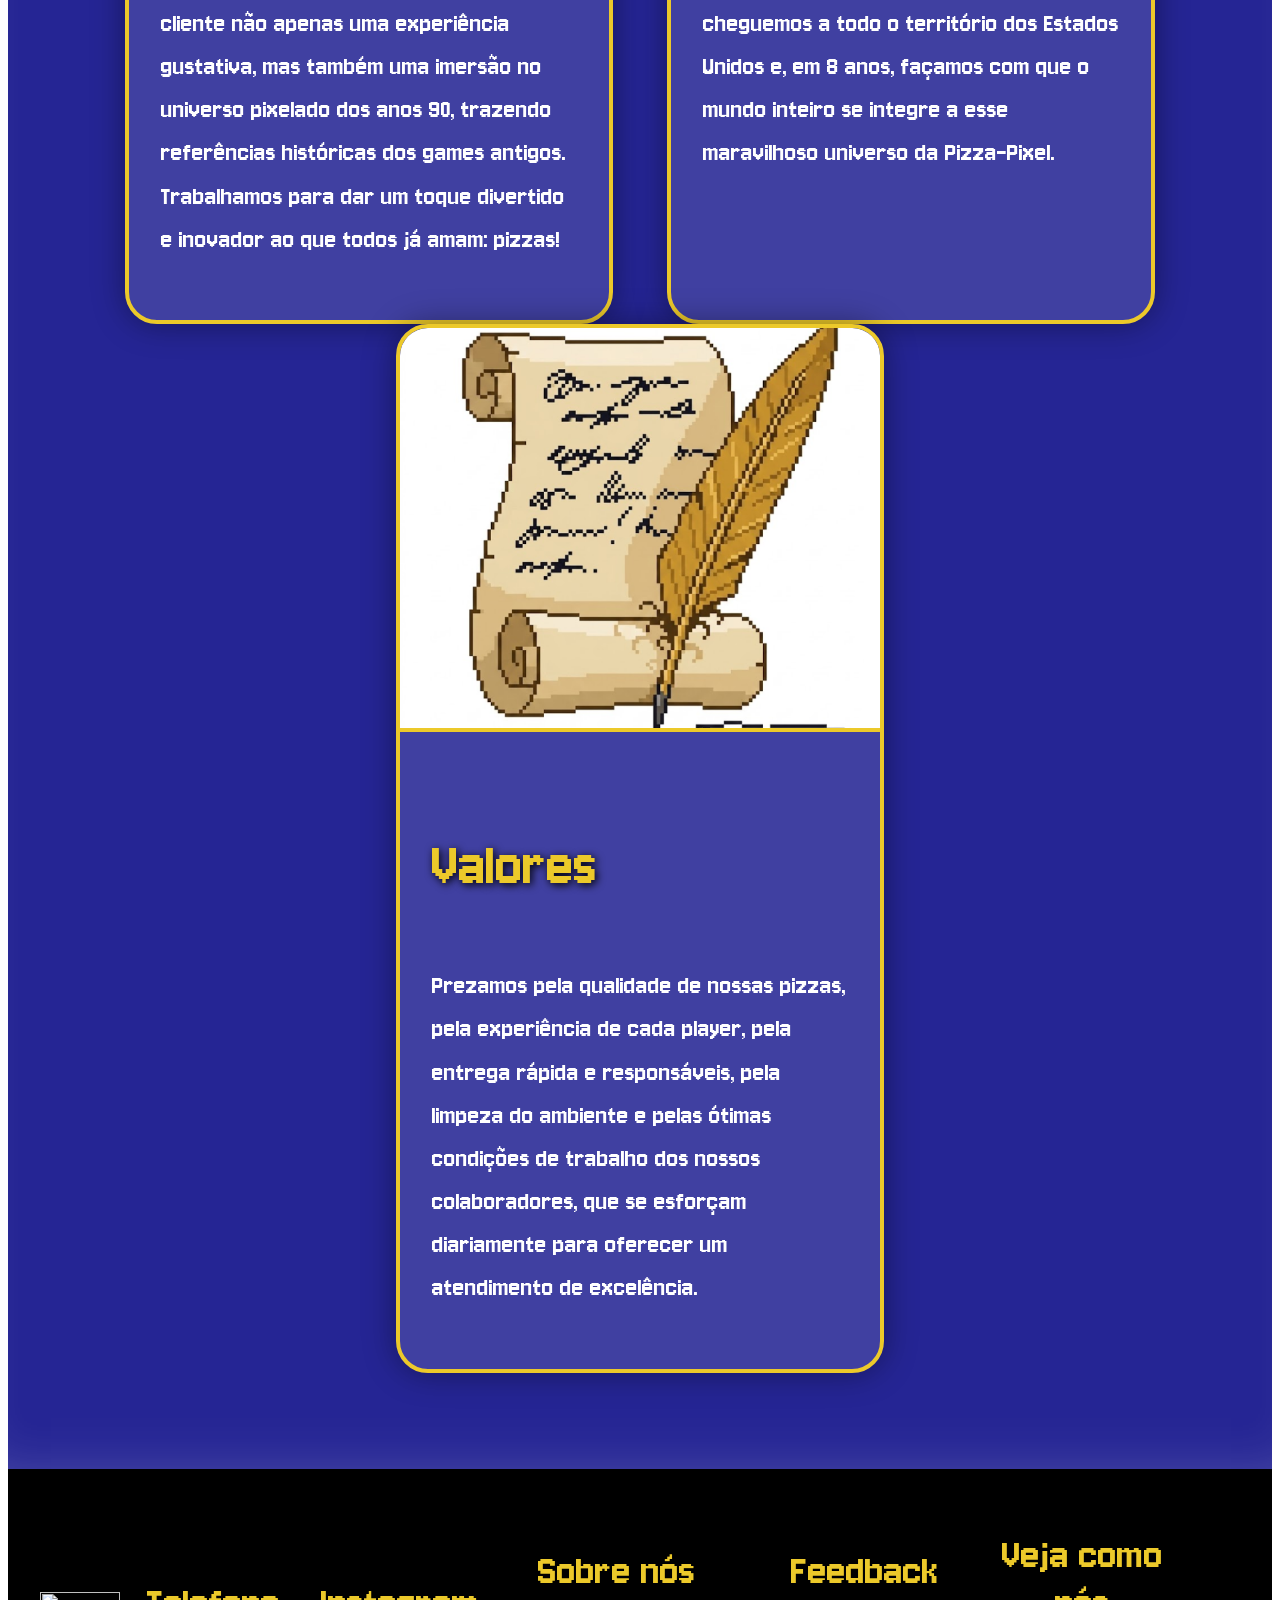
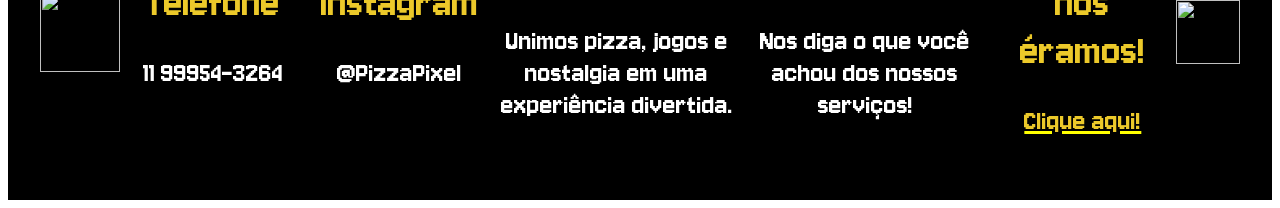
==== commit 86dc4183: "Ajuste cards valores e footer" ====
--- a/index.html
+++ b/index.html
@@ -1,5 +1,5 @@
 <!DOCTYPE html>
-<html lang="pt-br">
+<html lang="en">
 <head>
     <meta charset="UTF-8">
     <meta name="viewport" content="width=device-width, initial-scale=1.0">
@@ -42,9 +42,9 @@
         </div>
 
         <div class="Headerfim">
-            <a href="carrinho.html"><div class="pedido"><img src="imagens/cart.png" alt="" class="fotologin"></div></a>
+            <a href=""><div class="pedido"><img src="imagens/cart.png" alt="" class="fotologin"></div></a>
             
-            <a href="login.html"><div class="Login"><img src="imagens/space.png" alt="" class="nave"><p>Faça login</p></div></a>
+            <a href=""><div class="Login"><img src="imagens/space.png" alt="" class="nave"><p>Faça login</p></div></a>
         </div>
 </section>
     
@@ -54,6 +54,7 @@
     <div class="atras"><img src="imagens/banner1.jpg" alt="" class="imagemprincipal"></div>
     <h1 class="logotexto">Alimentando o amor pelos jogos desde 1981</h1>
     <h1 class="logotexto2">Buscando felicidade através das telas </h1>
+    <p id="ancora"></p>
 </section>
 
 <section class="Valors" id="valores">
@@ -84,7 +85,7 @@
             <img src="imagens/valores.png" alt="Valores">
             <div class="TextoValor">
                 <h3>Valores</h3>
-                <p>Prezamos pela qualidade de nossas pizzas, pela experiência de cada player, pela entrega rápida e responsável, pela limpeza do ambiente e pelas ótimas condições de trabalho dos nossos colaboradores, que se esforçam diariamente para oferecer um atendimento de excelência.</p>
+                <p>Prezamos pela qualidade de nossas pizzas, pela experiência de cada player, pela entrega rápida e responsáveis, pela limpeza do ambiente e pelas ótimas condições de trabalho dos nossos colaboradores, que se esforçam diariamente para oferecer um atendimento de excelência.</p>
             </div>
         </div>
     </div>
@@ -102,4 +103,4 @@
 
 
 </body>
-</html>
+</html>
--- a/css arq/valores.css
+++ b/css arq/valores.css
@@ -1,91 +1,103 @@
 .Valors{
     background-color: rgb(37, 37, 148);
     width: 100%;
+    scroll-margin-top: 10rem;
     padding: 6rem 4rem;
-
+    box-sizing: border-box;
     display: flex;
     flex-direction: column;
+    align-items: center;
     gap: 4rem;
-
-    box-sizing: border-box;
-
     box-shadow: inset 0 -2rem 4rem -3rem rgba(255, 255, 255, 0.281);
 }
 
-/* IMAGENS */
-.imagensvalores{
+.TituloValores{
+    width: 90rem;
+    text-align: center;
+}
+
+.TituloValores span{
+    color: rgb(236, 201, 42);
+    font-size: 3rem;
+    font-family: "Jersey 10", sans-serif;
+}
+
+.TituloValores h2{
+    color: white;
+    font-size: 6rem;
+    font-family: "Jersey 10", sans-serif;
+    font-weight: 400;
+    text-shadow: 2px 2px 8px rgb(0, 0, 0);
+}
+
+.TituloValores p{
+    color: white;
+    font-size: 1.8rem;
+    line-height: 2.8rem;
+    font-family: "Jersey 10", sans-serif;
+}
+
+.ConteudoValores{
+    width: 100%;
     display: flex;
-    justify-content: center;
-    gap: 5rem;
+    justify-content: space-evenly;
     flex-wrap: wrap;
 }
 
-.ImagemMissao img,
-.ImagemVisao img,
-.ImagemValores img{
-    width: 28rem;
-    height: 28rem;
-
-    object-fit: cover;
-
+.CardValor{
+    width: 30rem;
+    background-color: rgba(255,255,255,0.12);
+    border: solid 0.3rem rgb(236, 201, 42);
     border-radius: 2rem;
-
     box-shadow: 0 0 2rem rgba(0,0,0,0.4);
-
+    overflow: hidden;
     transition: 0.3s;
 }
 
-.ImagemMissao img:hover,
-.ImagemVisao img:hover,
-.ImagemValores img:hover{
-    transform: scale(1.03);
-}
-
-/* DESCRIÇÕES */
-.descricaovalores{
-    display: flex;
-    justify-content: center;
-    gap: 5rem;
-
-    flex-wrap: wrap;
-}
-
-.DescricaoMissao,
-.DescricaoVisao,
-.DescricaoValores{
-    width: 28rem;
-
-    background-color: rgba(255,255,255,0.12);
-
-    border-radius: 2rem;
-
-    padding: 2.5rem;
-
-    box-sizing: border-box;
-
-    backdrop-filter: blur(5px);
-
-    box-shadow: 0 0 2rem rgba(0,0,0,0.3);
-
-    transition: 0.3s;
-}
-
-.DescricaoMissao:hover,
-.DescricaoVisao:hover,
-.DescricaoValores:hover{
+.CardValor:hover{
+    background-color: rgba(255,255,255,0.18);
     transform: translateY(-5px);
 }
 
-.DescricaoMissao p,
-.DescricaoVisao p,
-.DescricaoValores p{
+.CardValor img{
+    width: 30rem;
+    height: 25rem;
+    object-fit: cover;
+    border-top-left-radius: 1.7rem;
+    border-top-right-radius: 1.7rem;
+    border-bottom: solid 0.3rem rgb(236, 201, 42);
+}
+
+.TextoValor{
+    padding: 2rem;
+}
+
+.TextoValor h3{
+    color: rgb(236, 201, 42);
+    font-size: 4rem;
+    font-family: "Jersey 10", sans-serif;
+    font-weight: 400;
+    text-shadow: 2px 2px 8px rgb(0, 0, 0);
+}
+
+.TextoValor p{
     color: white;
+    font-size: 1.7rem;
+    line-height: 2.7rem;
+    text-align: left;
+    font-family: "Jersey 10", sans-serif;
+}
 
-    font-size: 2rem;
+@media(max-width: 900px){
+    .Valors{
+        padding: 5rem 2rem;
+    }
 
-    line-height: 3.2rem;
+    .TituloValores{
+        width: 100%;
+    }
 
-    text-align: justify;
-
-    font-family: Arial, Helvetica, sans-serif;
-}+    .TituloValores h2{
+        font-size: 4.5rem;
+    }
+}
--- a/css arq/footer.css
+++ b/css arq/footer.css
@@ -0,0 +1,76 @@
+.descricaogeral{
+    background-color: rgb(0, 0, 0);
+    width: 100%;
+    min-height: 14rem;
+    display: flex;
+    align-items: center;
+    justify-content: space-evenly;
+    box-sizing: border-box;
+    padding: 2rem;
+}
+
+.descricaogeral h1{
+    color: rgb(236, 201, 42);
+    font-family: "Jersey 10", sans-serif;
+    font-weight: 400;
+    font-style: normal;
+    font-size: 2.8em;
+}
+
+.descricaogeral p{
+    color: white;
+    text-decoration: none;
+    font-family: "Jersey 10", sans-serif;
+    font-weight: 400;
+    font-style: normal;
+    font-size: 1.9em;
+}
+
+.pacmanhehe img{
+    width: 5rem;
+    height: 5rem;
+}
+
+@keyframes giro2{
+    0%{}
+    80%{transform: rotate(0deg); margin-left: 100rem}
+    90%{ transform: rotate(360deg);margin-left: 100rem}
+    100%{ transform: rotate(-360deg);margin-left: 100rem}
+}
+
+.pacmanhehe:hover{
+    animation-name: giro2;
+    animation-duration: 15s;
+    animation-iteration-count: infinite;
+    animation-fill-mode: forwards;
+}
+
+.seta img{
+    width: 4rem;
+    height: 4rem;
+}
+
+.telefone, .instagram, .sobrenos, .feedback, .antigo{
+    color: white;
+    width: 18rem;
+    text-align: center;
+}
+
+.sobrenos, .feedback{
+    width: 24rem;
+}
+
+.antigo a{
+    color: yellow;
+}
+
+.antigo a p{
+    color: rgb(236, 201, 42);
+}
+
+@media(max-width: 900px){
+    .descricaogeral{
+        flex-wrap: wrap;
+        gap: 2rem;
+    }
+}
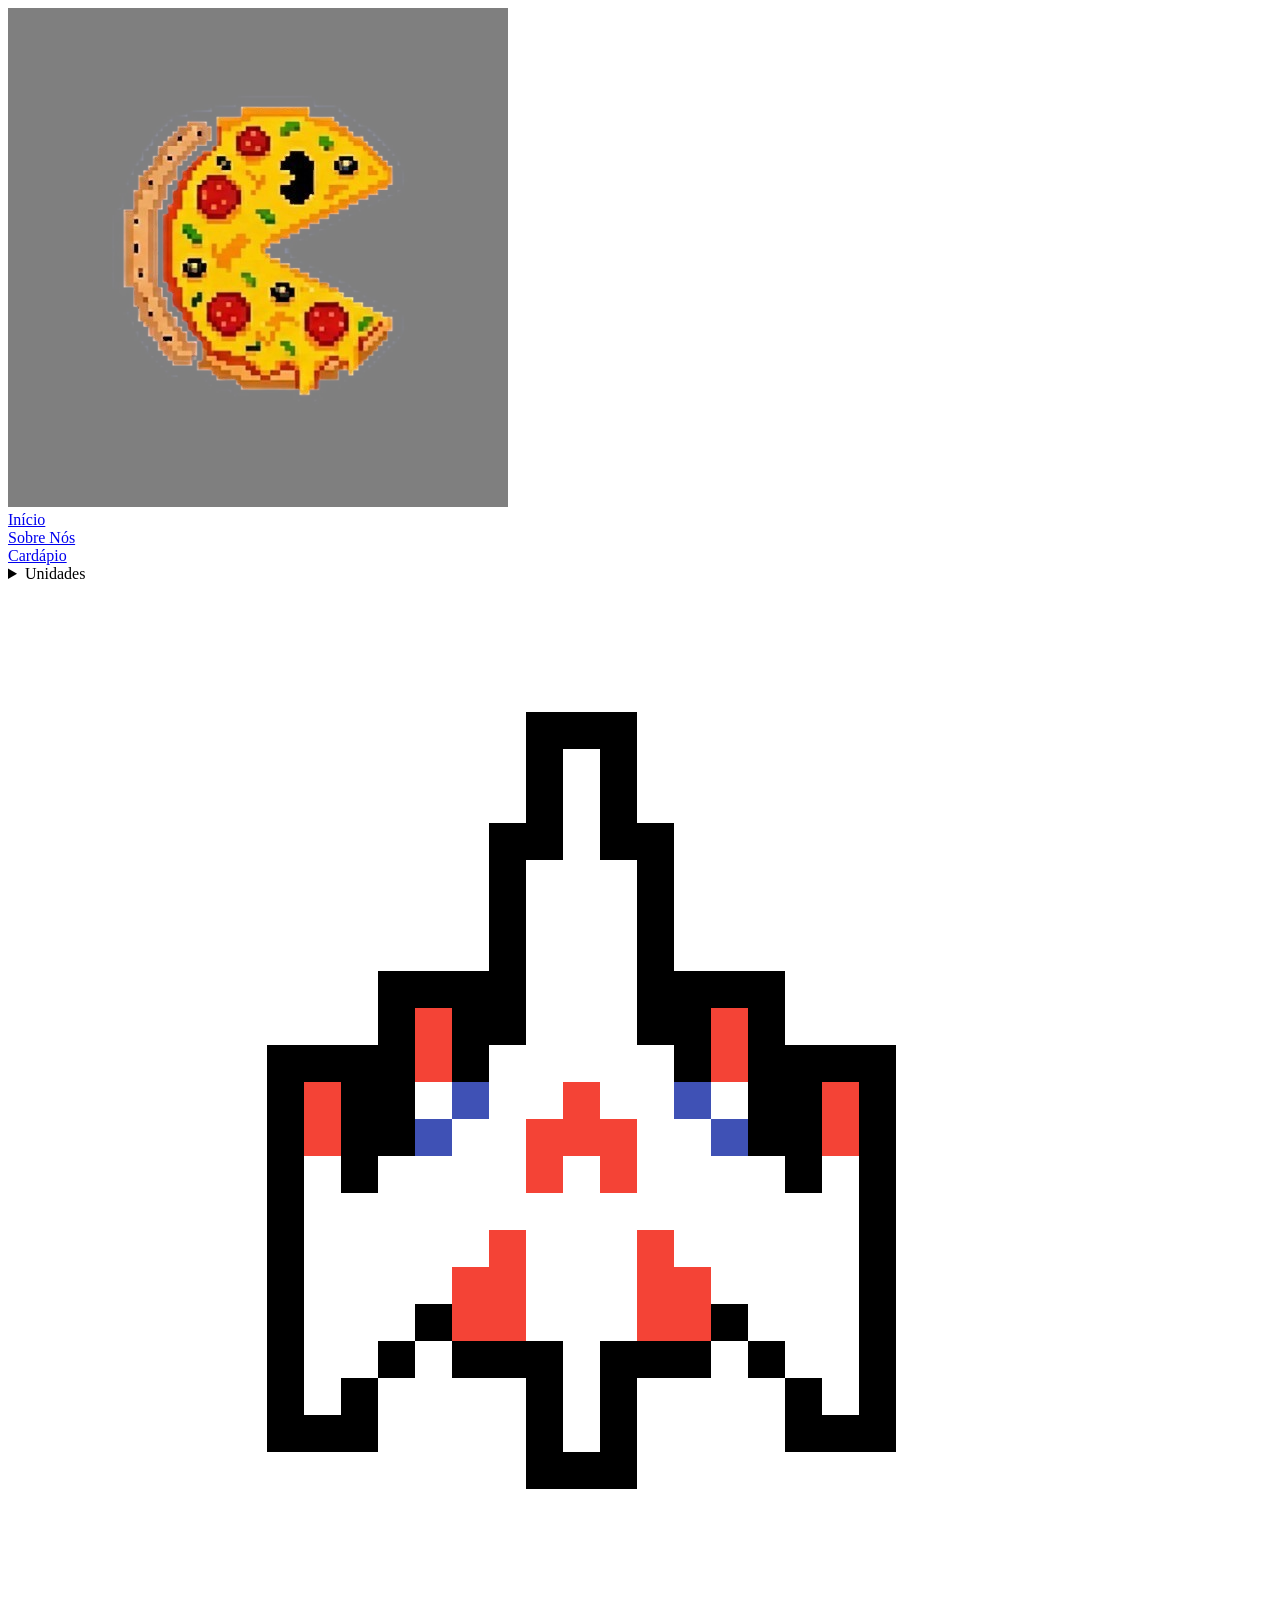
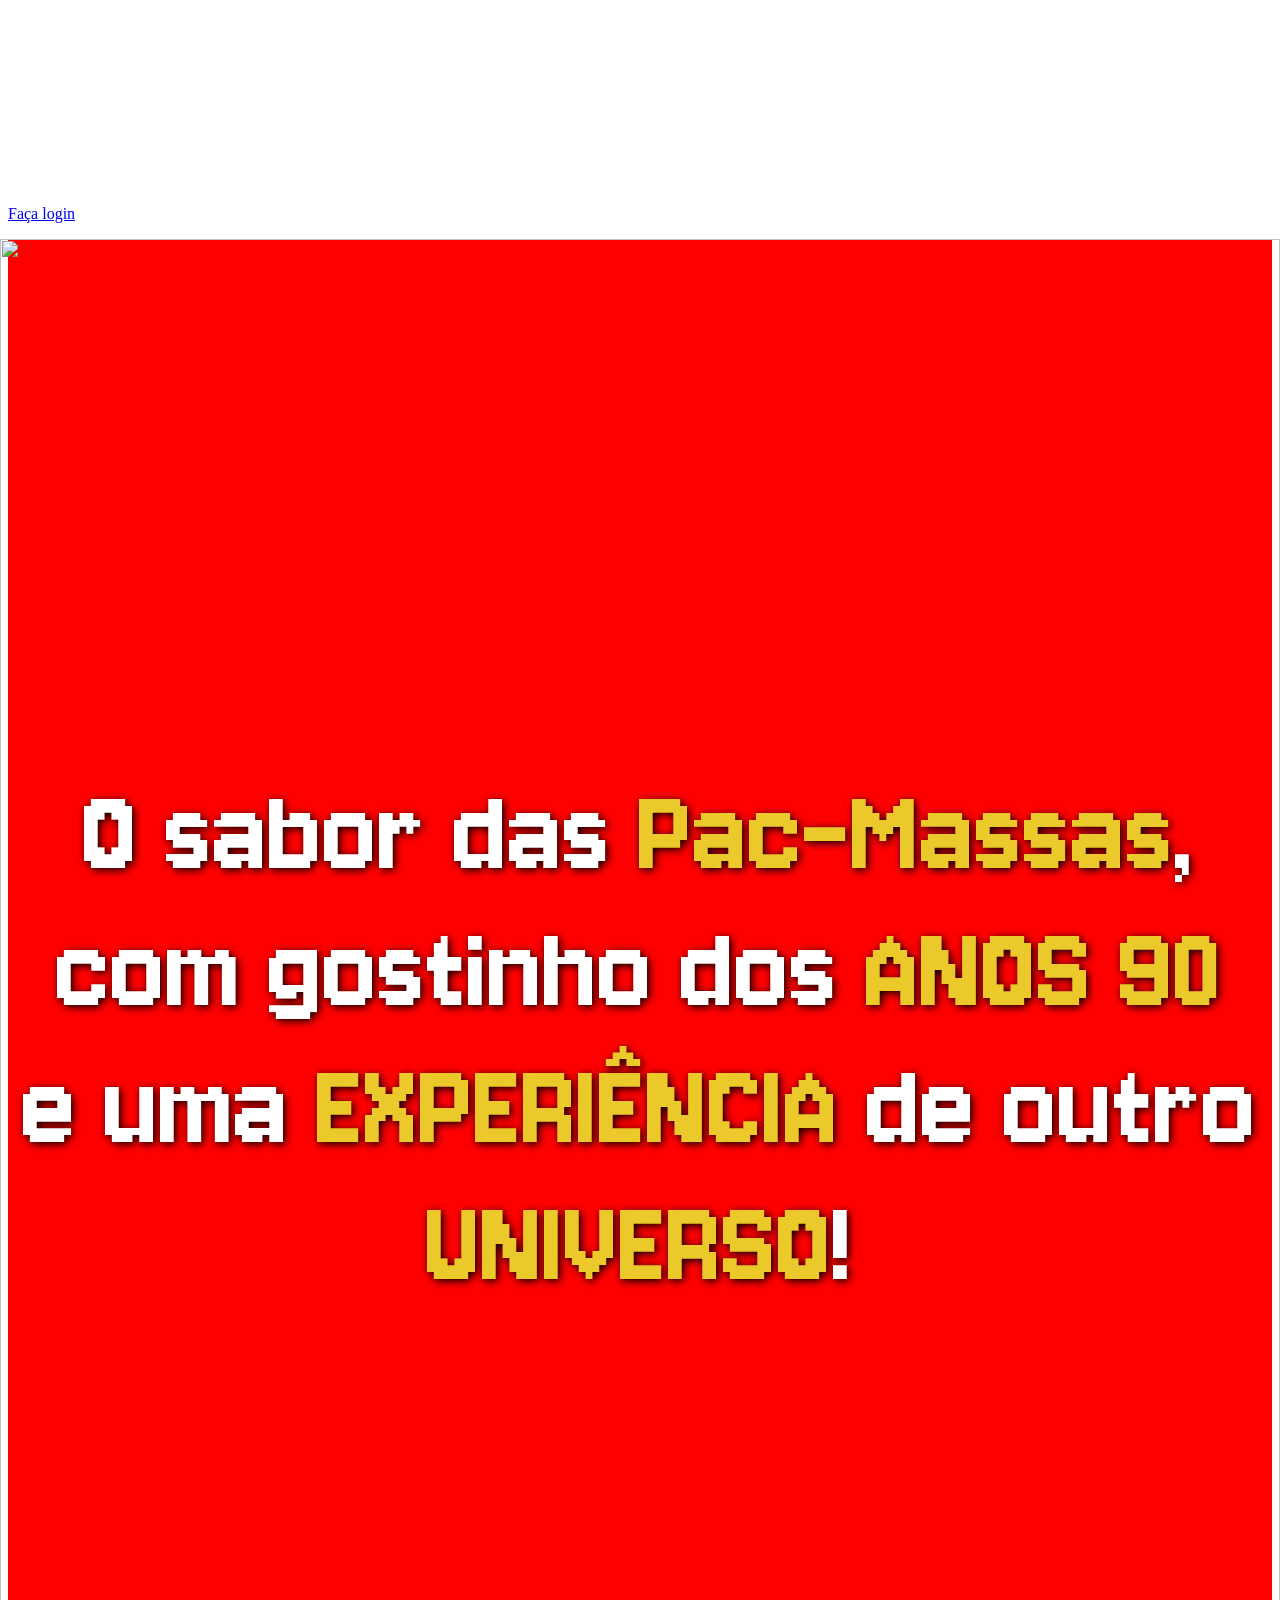
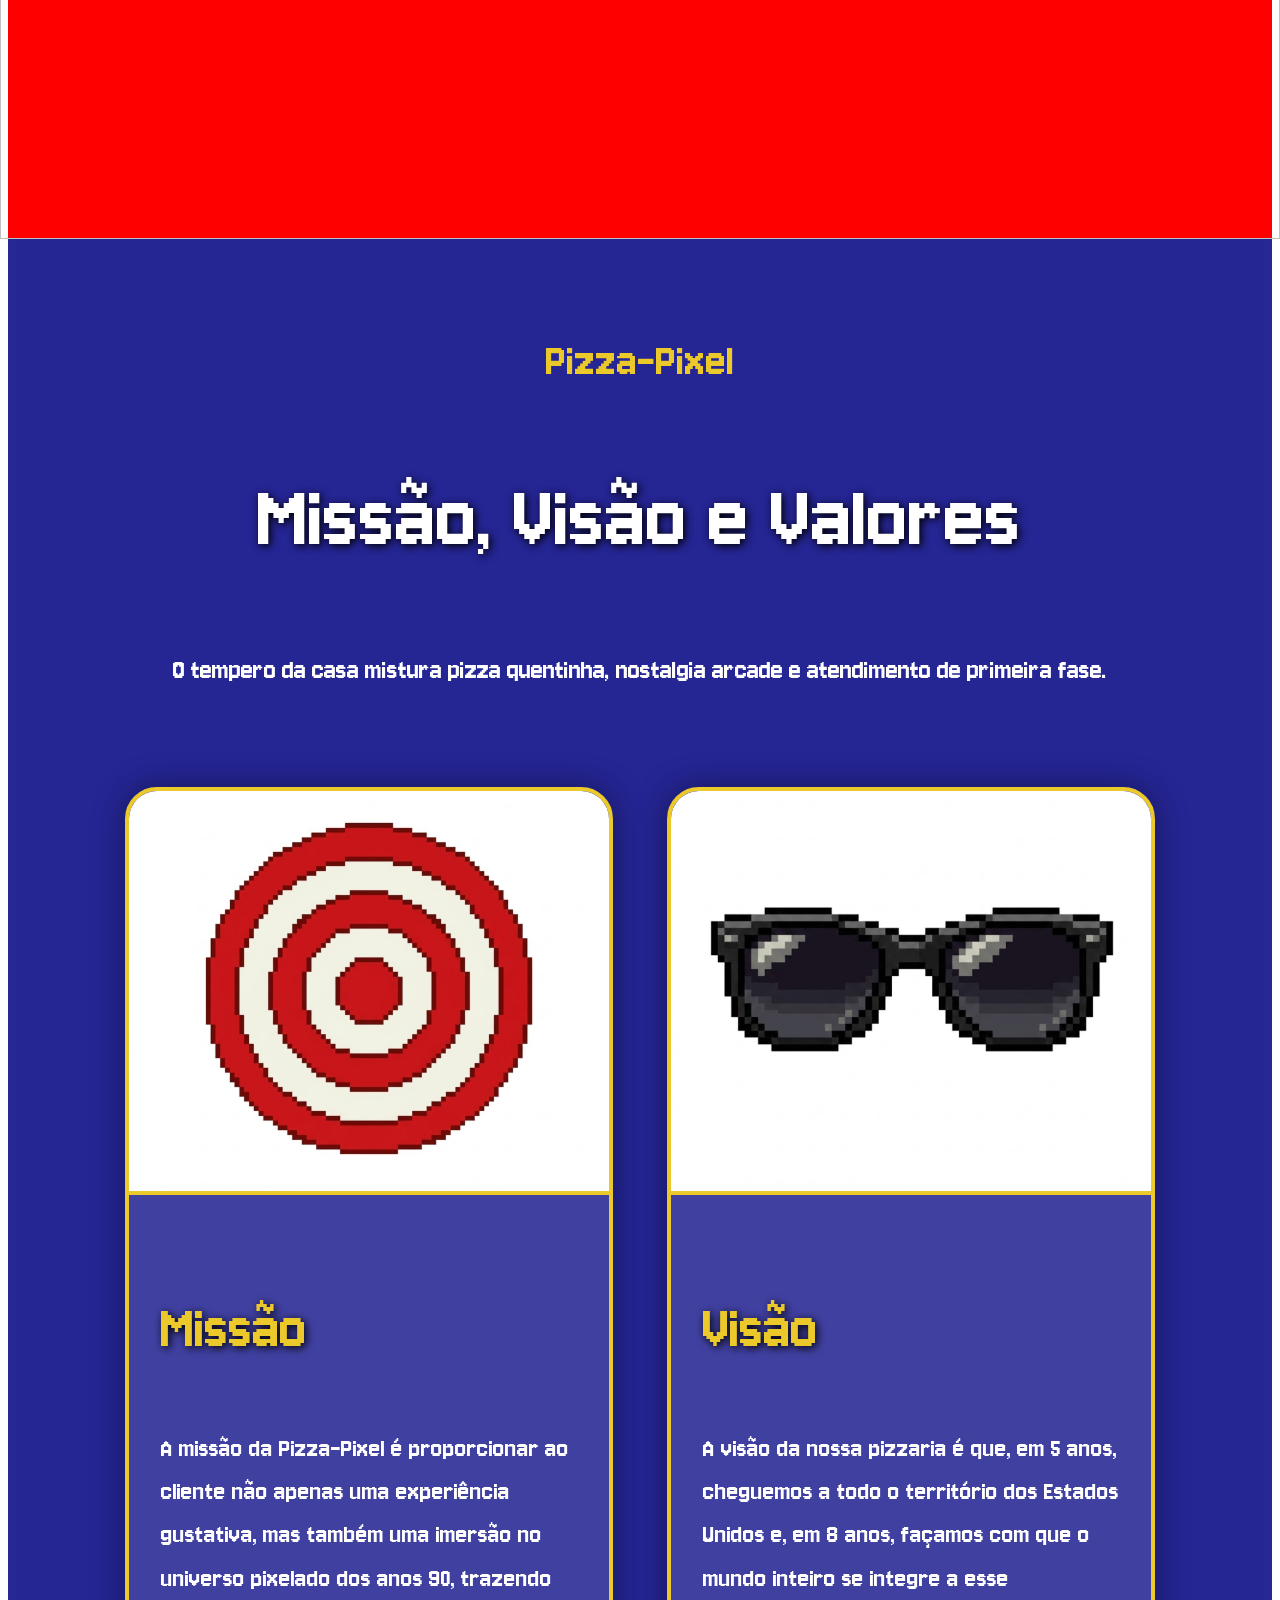
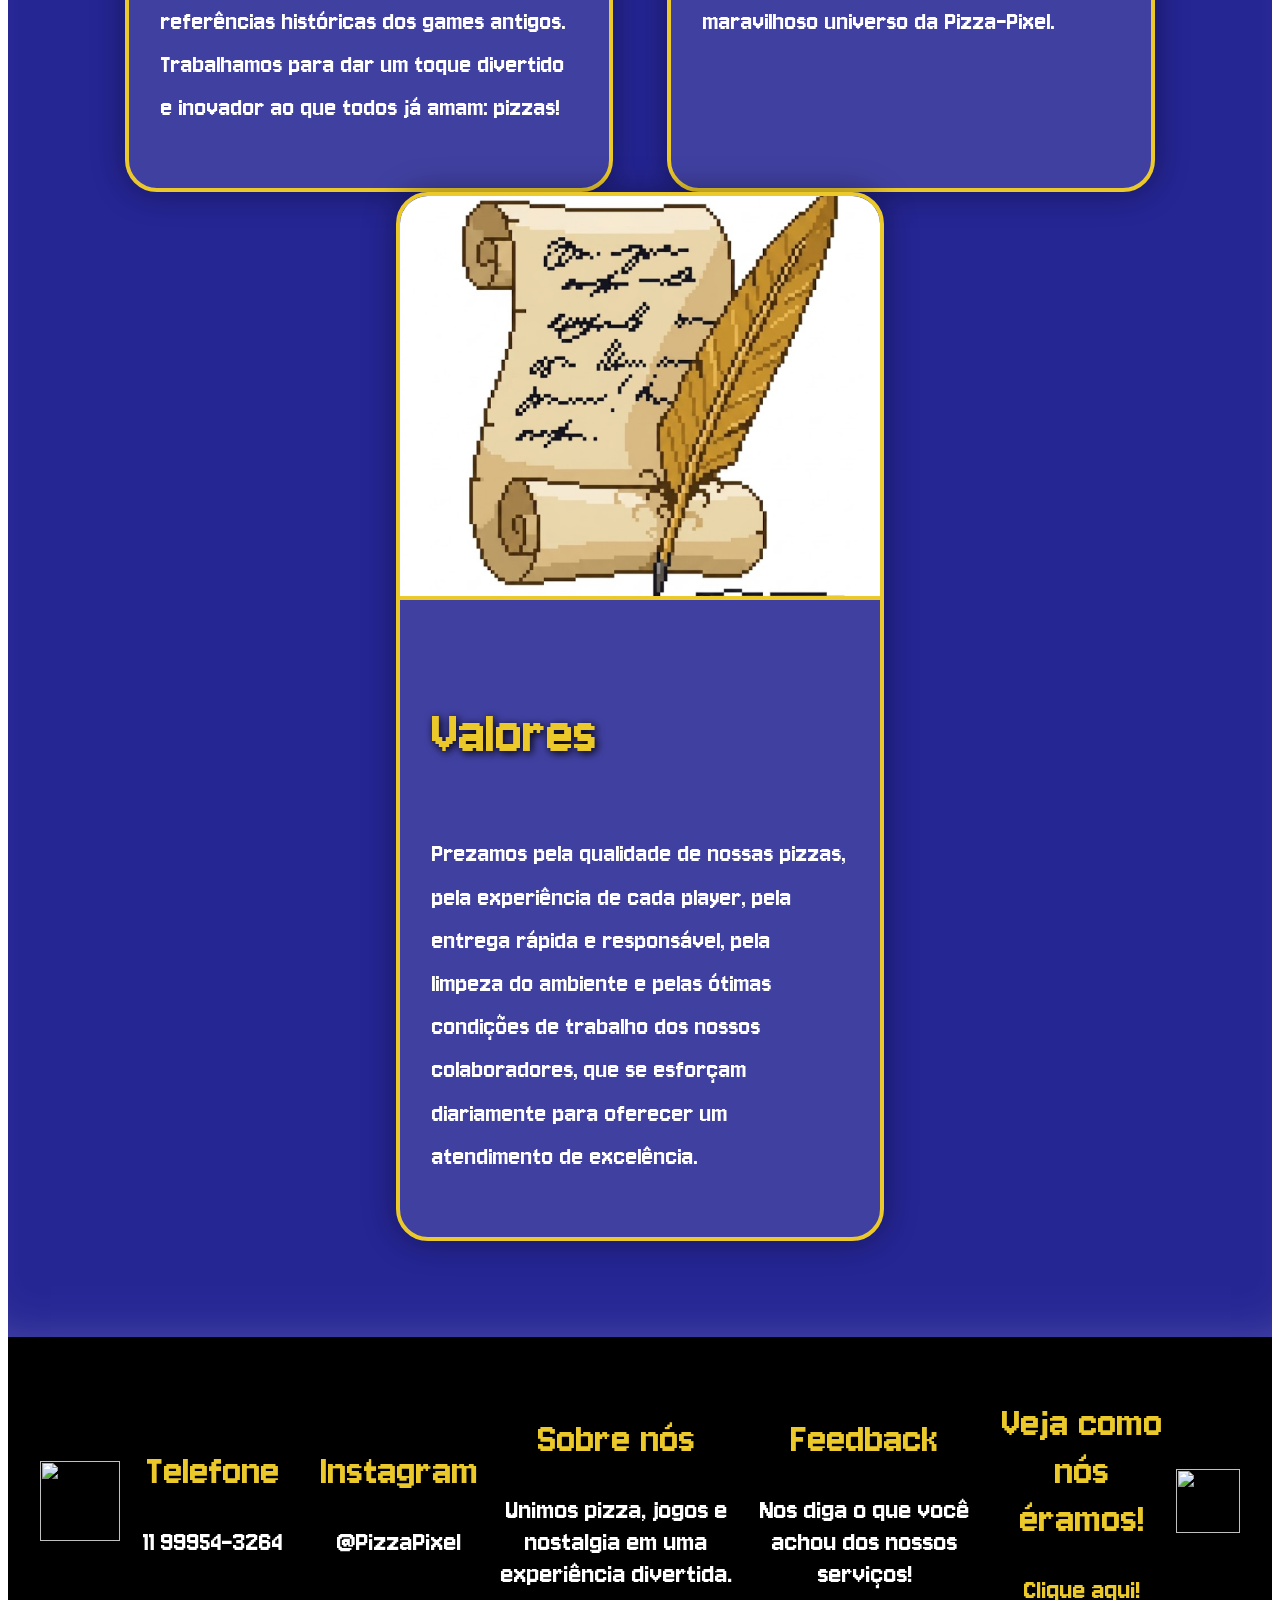
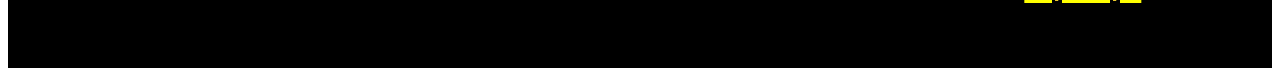
==== commit c5c4af54: "Detalhes Finais" ====
--- a/index.html
+++ b/index.html
@@ -1,5 +1,5 @@
 <!DOCTYPE html>
-<html lang="en">
+<html lang="pt-br">
 <head>
     <meta charset="UTF-8">
     <meta name="viewport" content="width=device-width, initial-scale=1.0">
@@ -42,9 +42,9 @@
         </div>
 
         <div class="Headerfim">
-            <a href=""><div class="pedido"><img src="imagens/cart.png" alt="" class="fotologin"></div></a>
+            <a href="carrinho.html"><div class="pedido"><img src="imagens/cart.png" alt="" class="fotologin"></div></a>
             
-            <a href=""><div class="Login"><img src="imagens/space.png" alt="" class="nave"><p>Faça login</p></div></a>
+            <a href="login.html"><div class="Login"><img src="imagens/space.png" alt="" class="nave"><p>Faça login</p></div></a>
         </div>
 </section>
     
@@ -52,9 +52,7 @@
 
 <section class="fundoprincipal">
     <div class="atras"><img src="imagens/banner1.jpg" alt="" class="imagemprincipal"></div>
-    <h1 class="logotexto">Alimentando o amor pelos jogos desde 1981</h1>
-    <h1 class="logotexto2">Buscando felicidade através das telas </h1>
-    <p id="ancora"></p>
+    <h1 class="logotexto">O sabor das <span id="Y">Pac-Massas</span>, <br>com gostinho dos <span id="Y">ANOS 90</span> <br>e uma <span id="Y">EXPERIÊNCIA</span> de outro <span id="Y">UNIVERSO</span>!</h1>
 </section>
 
 <section class="Valors" id="valores">
@@ -85,7 +83,7 @@
             <img src="imagens/valores.png" alt="Valores">
             <div class="TextoValor">
                 <h3>Valores</h3>
-                <p>Prezamos pela qualidade de nossas pizzas, pela experiência de cada player, pela entrega rápida e responsáveis, pela limpeza do ambiente e pelas ótimas condições de trabalho dos nossos colaboradores, que se esforçam diariamente para oferecer um atendimento de excelência.</p>
+                <p>Prezamos pela qualidade de nossas pizzas, pela experiência de cada player, pela entrega rápida e responsável, pela limpeza do ambiente e pelas ótimas condições de trabalho dos nossos colaboradores, que se esforçam diariamente para oferecer um atendimento de excelência.</p>
             </div>
         </div>
     </div>
@@ -97,10 +95,10 @@
   <div class="instagram"><h1>Instagram</h1> <p>@PizzaPixel</p></div>
   <div class="sobrenos"><h1>Sobre nós</h1> <p>Unimos pizza, jogos e nostalgia em uma experiência divertida.</p></div>
   <div class="feedback"><h1>Feedback</h1> <p>Nos diga o que você achou dos nossos serviços!</p></div>
-  <div class="antigo"><h1>Veja como nós éramos!</h1> <a href="https://donutjerk.com" target="_blank" rel="noopener noreferrer"><p>Clique aqui!</p></a></div>
+  <div class="antigo"><h1>Veja como nós éramos!</h1> <a href="https://www.pizzajerkpdx.com/" target="_blank" rel="noopener noreferrer"><p>Clique aqui!</p></a></div>
   <div class="seta"><img src="imagens/seta.png" alt="" class="segredo"></div>
 </footer>
 
 
 </body>
-</html>+</html>
--- a/css arq/logona.css
+++ b/css arq/logona.css
@@ -0,0 +1,46 @@
+.fundoprincipal{
+width: 100%;
+height: 100rem;
+background-color: red;
+display: flex;
+z-index: 1;
+justify-content: center;
+align-items: center;
+flex-direction: column;
+gap: 2rem;
+}
+
+.imagemprincipal{
+width: 100%;
+height: 100rem;
+z-index: 1;
+-webkit-user-drag: none;
+}
+
+
+
+.logotexto{
+    text-align: center;
+    color: rgb(255, 255, 255);
+
+    color: white;
+    font-size: 8rem;
+    font-family: "Jersey 10", sans-serif;
+    font-weight: 400;
+    text-shadow: 2px 2px 8px rgb(0, 0, 0);
+
+    z-index: 2;
+    user-select: none;
+}
+
+span#Y {
+    color: rgb(236, 201, 42);
+}
+
+.atras{
+    width: 100%;
+    z-index: 1;
+    height: 100rem;
+    position: absolute;
+    background-image: url(https://64.media.tumblr.com/9056eaadcd5ebc44d1ee74c678bf50dc/147bfebdf112f180-d5/s1280x1920/a24e55ef05a532c3ef13f328db00f8b7d4d21edc.gifv);
+}
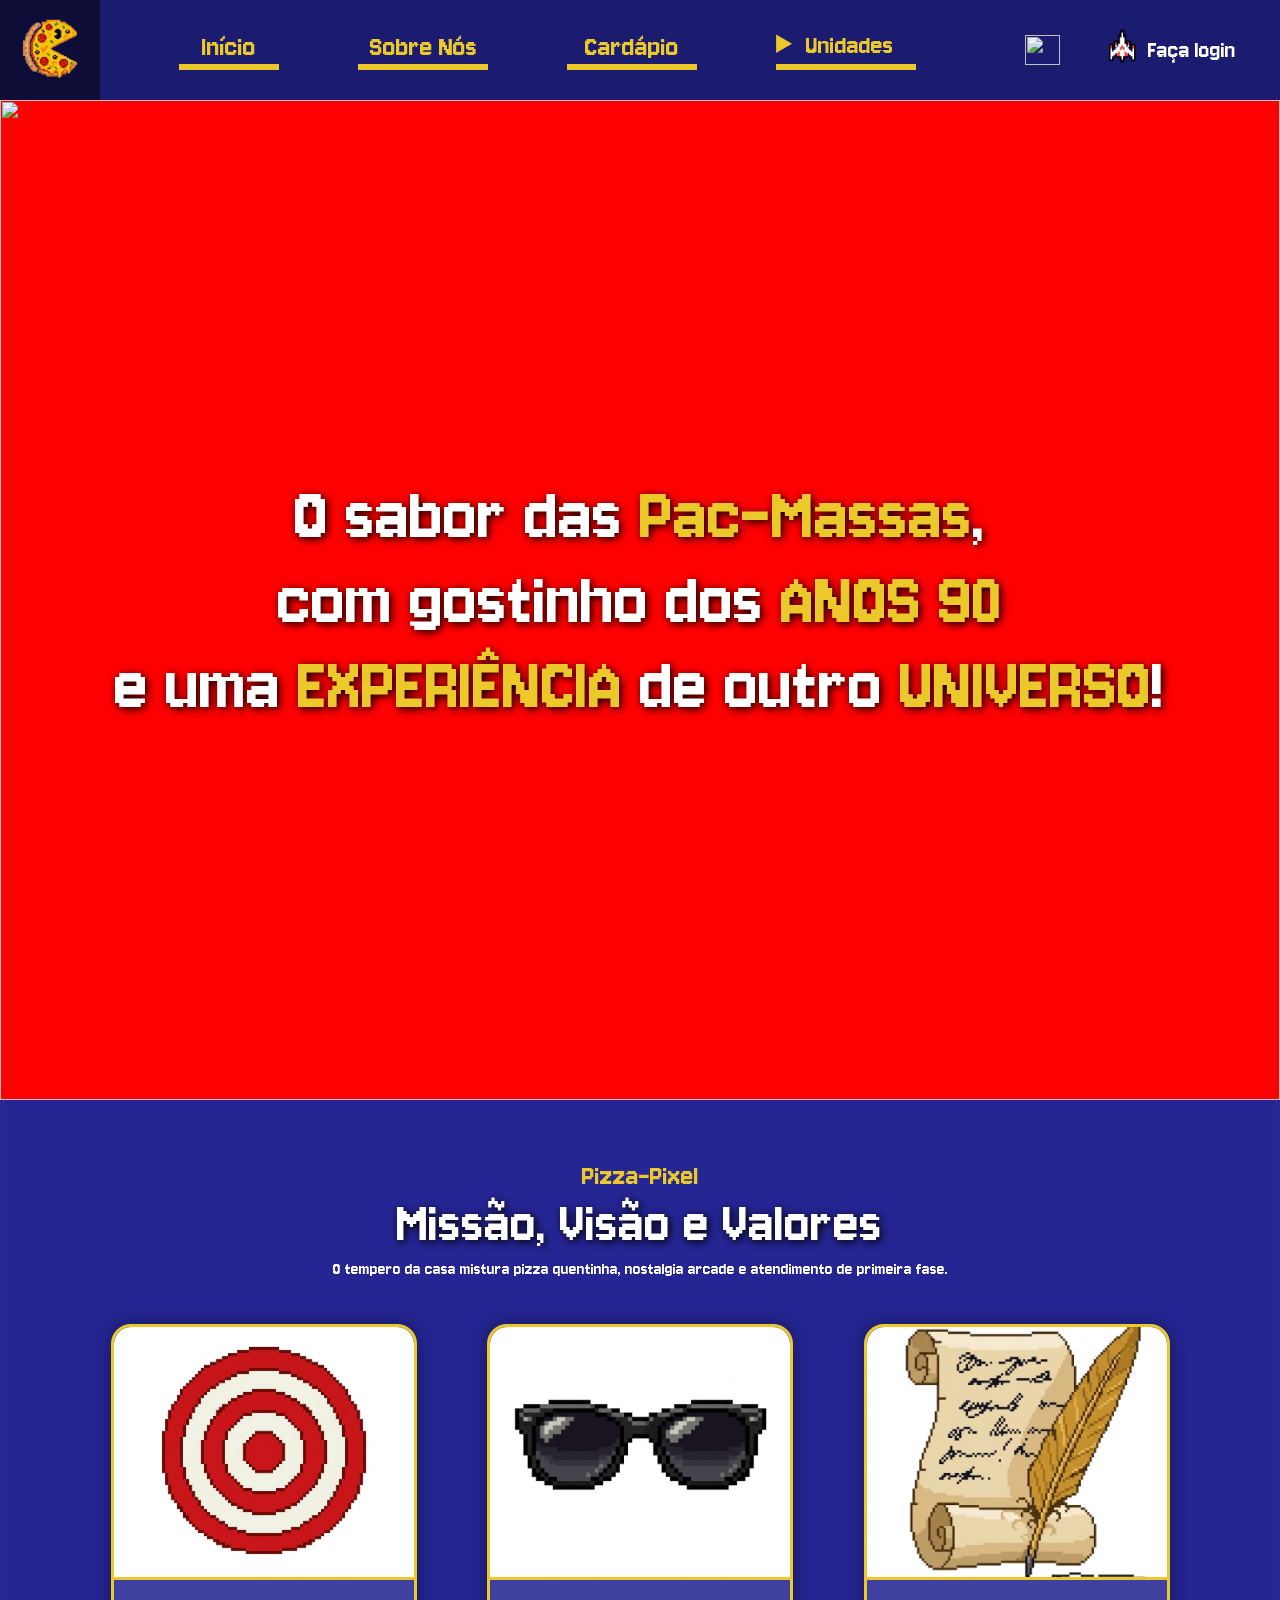
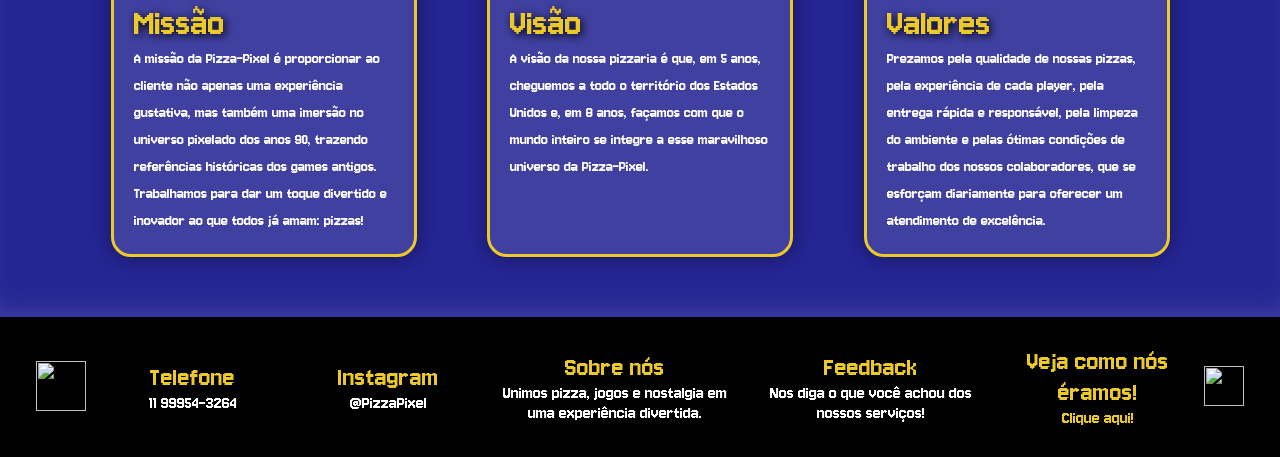
==== commit 5497fef9: "Finalizaçãaaaaaaaaaaaaaao" ====
--- a/index.html
+++ b/index.html
@@ -33,10 +33,8 @@
 <details class="detalhes">
     <summary class="nada">Unidades</summary>
     <div class="dento">
-        <div class="dentodento"><p class="p">São Paulo - Grajau</p></div>
-        <div class="dentomeio"><p class="p">Rio de Janeiro - Cabo Frio</p></div>
-        <div class="dentomeio"><p class="p">Alagoas - Maceió</p></div>
-        <div class="dentobaixo"><p class="p">Minas Gerais - Belo Horizonte</p></div>
+        <div class="dentodento"><p class="p">United States - Portland NE</p></div>
+        <div class="dentobaixo"><p class="p">United States - Portland SW</p></div>
     </div>
 </details>
         </div>
--- a/css arq/headerp.css
+++ b/css arq/headerp.css
@@ -0,0 +1,239 @@
+html{
+    font-size: 10px
+}
+
+*{
+    margin: 0;
+    padding: 0;
+}
+
+.Headerprincipal{
+    width: 100%;
+    height: 10rem;
+    background-color: rgb(27, 27, 112);
+    display: flex;
+    justify-content: space-between;
+    position: sticky;
+    top: 0;
+    z-index: 100;
+}
+
+.Logo{
+    width: 10rem;
+    height: 10rem;
+}
+.Logo img{
+    width: 10rem;
+    height: 10rem;
+}
+.Headermeio{
+    width: 110rem;
+    height: 10rem;
+    display: flex;
+    align-items: center;
+    justify-content: space-evenly;
+
+}
+.Headerfim{
+    width: 35rem;
+    height: 10rem;
+    display: flex;
+    align-items: center;
+    justify-content: space-evenly;
+}
+
+.fotologin{
+    height: 3rem;
+    width: 3.5rem;
+}
+a{
+    text-decoration: none;
+}
+
+.inicio{
+    box-sizing: border-box;
+    border-bottom: solid 0.2em rgb(236, 201, 42);
+    color: rgb(236, 201, 42);
+    display: flex;
+    height: 4rem;
+    width: 10rem;
+    justify-content: center;
+    align-items: center;
+    flex-wrap: wrap;
+    font-size: 3em;
+
+    /* fonte */
+    font-family: "Jersey 10", sans-serif;
+    font-weight: 400;
+    font-style: normal;
+
+}
+.historia{
+    box-sizing: border-box;
+    border-bottom: solid 0.2em rgb(236, 201, 42);
+    color: rgb(236, 201, 42);
+    font-size: 3em;
+    display: flex;
+    height: 4rem;
+    width: 13rem;
+    justify-content: center;
+    align-items: center;
+    flex-wrap: wrap;
+    
+    /* fonte */
+    font-family: "Jersey 10", sans-serif;
+    font-weight: 400;
+    font-style: normal;
+}
+.cardapio{
+    box-sizing: border-box;
+    border-bottom: solid 0.2em rgb(236, 201, 42);
+    color: rgb(236, 201, 42);
+    font-size: 3em;
+    display: flex;
+    height: 4rem;
+    width: 13rem;
+    justify-content: center;
+    align-items: center;
+    flex-wrap: wrap;
+
+    /* fonte */
+    font-family: "Jersey 10", sans-serif;
+    font-weight: 400;
+    font-style: normal;
+}
+
+.nada{
+    cursor: default;
+    text-decoration: double;
+    box-sizing: border-box;
+    color: rgb(236, 201, 42);
+
+    /* fonte */
+    font-family: "Jersey 10", sans-serif;
+    font-weight: 400;
+    font-style: normal;
+}
+
+.nave{
+    height: 5rem;
+}
+
+.Login{
+    border-radius: 0.4rem;
+    height: 2rem;
+    align-items: center;
+    padding: 0.9rem;
+    color: white;
+    width: 14rem;
+    display: flex;
+    font-size: 1.4em;
+    font-weight: 600;
+    
+}
+.Login p{
+    font-size: 2.5rem;
+    font-weight: 600;
+
+    /* fonte */
+    font-family: "Jersey 10", sans-serif;
+    font-weight: 400;
+    font-style: normal;
+}
+
+.pedido{
+    border-radius: 0.4rem;
+    height: 1rem;
+    align-items: center;
+    padding: 0.9rem;
+    color: white;
+    width: 1rem;
+    display: flex;
+    justify-content: center;
+}
+
+/* Details */
+.detalhes{
+    height: 4rem;
+    width: 14rem;
+    display: flex;
+    flex-direction: column;
+    align-items: center;
+    justify-content: center;
+    z-index: 10;
+    position: relative;
+    box-sizing: border-box;
+    border-bottom: solid 0.69rem rgb(236, 201, 42);
+}
+
+.detalhes[open]{
+    width: 14rem;
+}
+
+.detalhes:hover{
+    cursor: pointer;
+}
+
+.detalhes[open]:hover{
+    cursor: pointer;
+}
+
+.nada:hover{
+    cursor: pointer;
+}
+
+.nada[open]:hover{
+    cursor: pointer;
+}
+
+.dento{
+    border-style: solid;
+    border-width: 2px;
+    border-color: rgb(236, 201, 42);
+    background-color: rgb(236, 201, 42);
+    font-family: "Jersey 10", sans-serif;
+    width: 28rem;
+    height: auto;
+    position: absolute;
+    border-radius: 0.5rem;
+    gap: 0.2rem;
+    display: flex;
+    flex-direction: column;
+    justify-content: space-between;
+    z-index: 10;
+
+}
+.nada{
+   font-size: 2.8rem;
+   user-select: none;
+}
+
+
+
+.dentodento{
+    background-color: rgb(26, 26, 143);
+    color: rgb(236, 201, 42);
+    border-top-right-radius: 0.5rem;
+    border-top-left-radius: 0.5rem;
+    width: 28rem;
+    height: 4.8rem;
+    display: flex;
+    align-items: center;
+    font-size: 10px;
+}
+
+.p{
+    margin-left: 0.7rem;
+    font-size: 2rem;
+}
+.dentobaixo{
+    background-color: rgb(26, 26, 143);
+    color: rgb(236, 201, 42);
+    border-bottom-right-radius: 0.4rem;
+    border-bottom-left-radius: 0.4rem;
+    width: 28rem;
+    height: 4.8rem;
+    display: flex;
+    align-items: center;
+    cursor: pointer;
+}
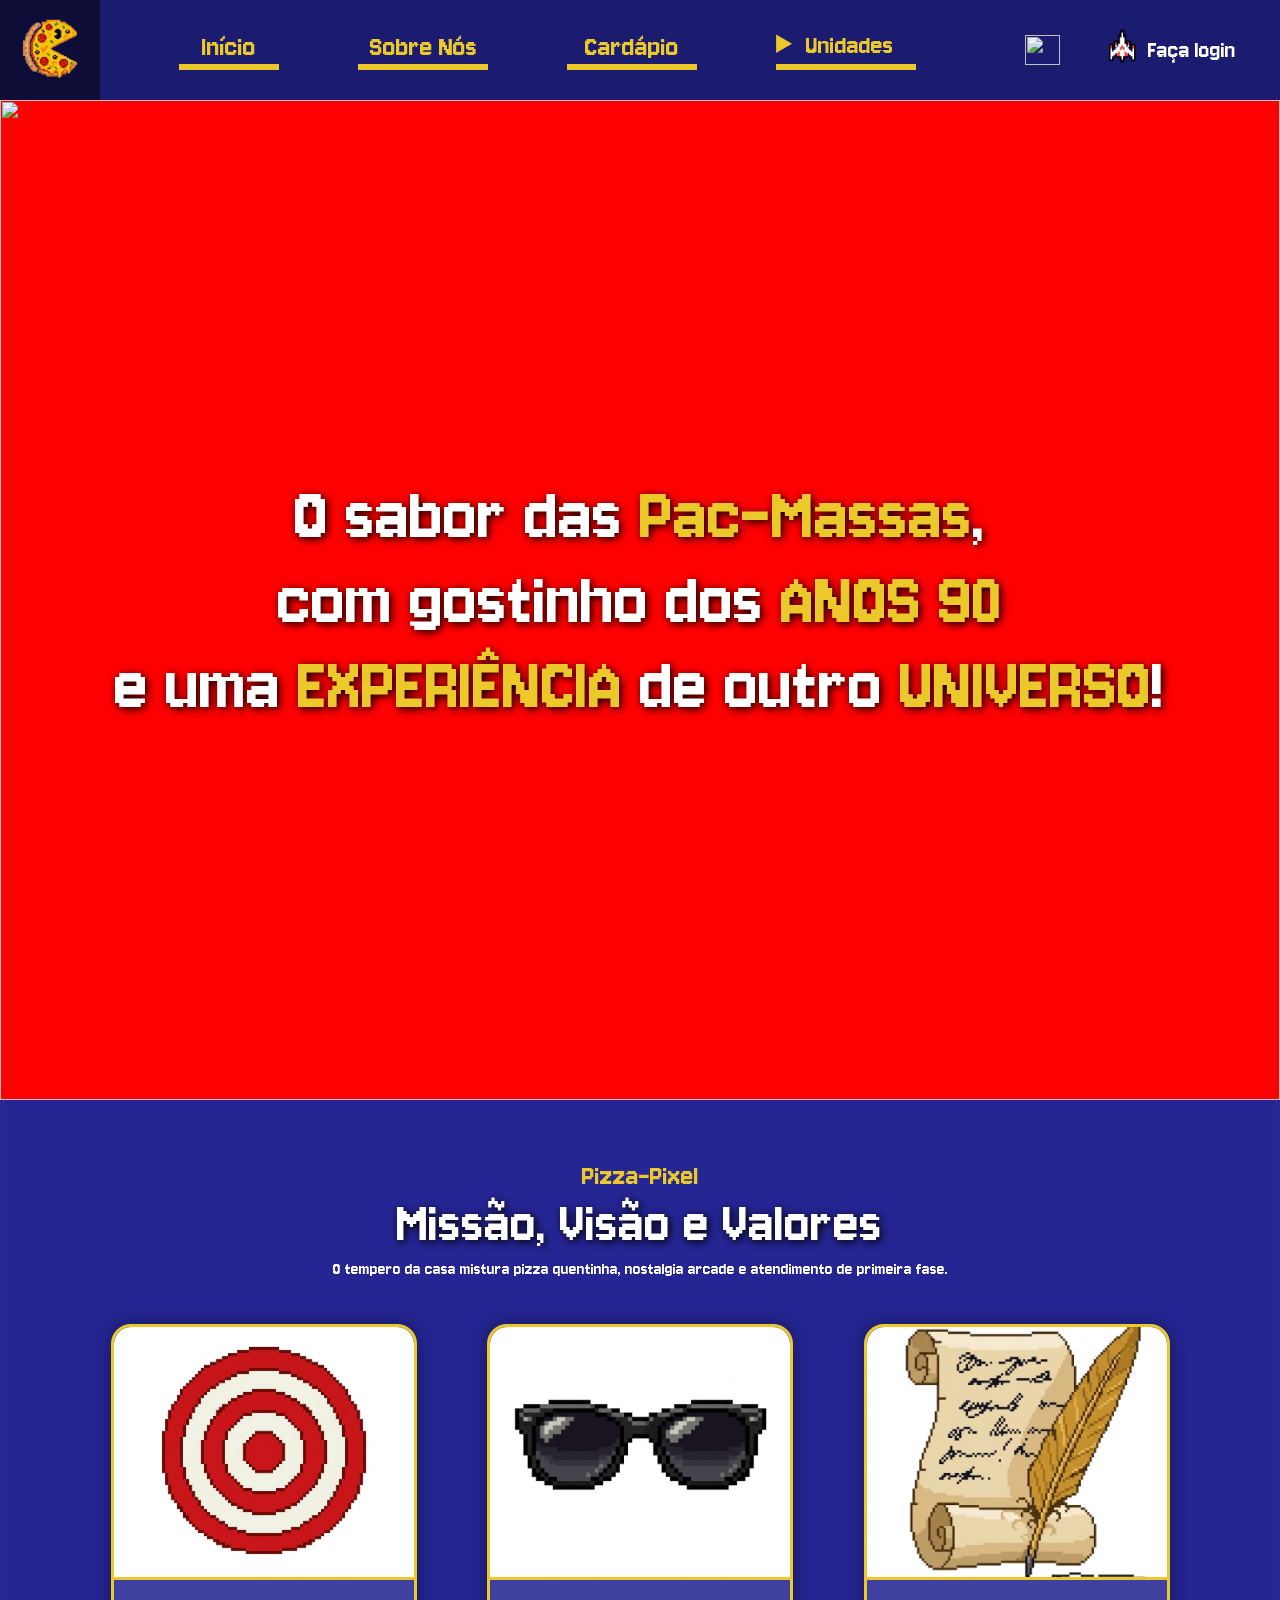
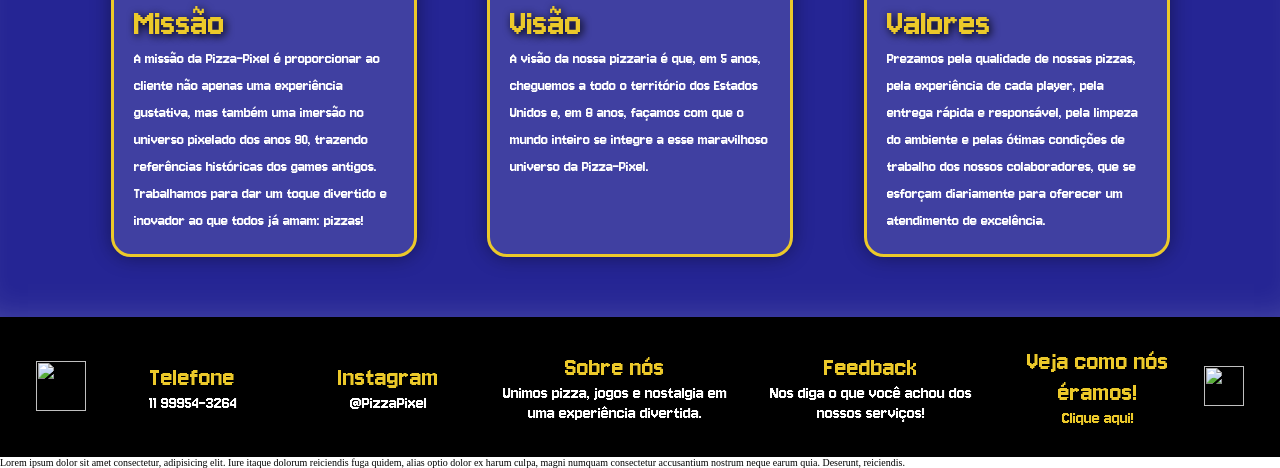
==== commit f502c105: "." ====
--- a/index.html
+++ b/index.html
@@ -96,6 +96,7 @@
   <div class="antigo"><h1>Veja como nós éramos!</h1> <a href="https://www.pizzajerkpdx.com/" target="_blank" rel="noopener noreferrer"><p>Clique aqui!</p></a></div>
   <div class="seta"><img src="imagens/seta.png" alt="" class="segredo"></div>
 </footer>
+<p>Lorem ipsum dolor sit amet consectetur, adipisicing elit. Iure itaque dolorum reiciendis fuga quidem, alias optio dolor ex harum culpa, magni numquam consectetur accusantium nostrum neque earum quia. Deserunt, reiciendis.</p>
 
 
 </body>
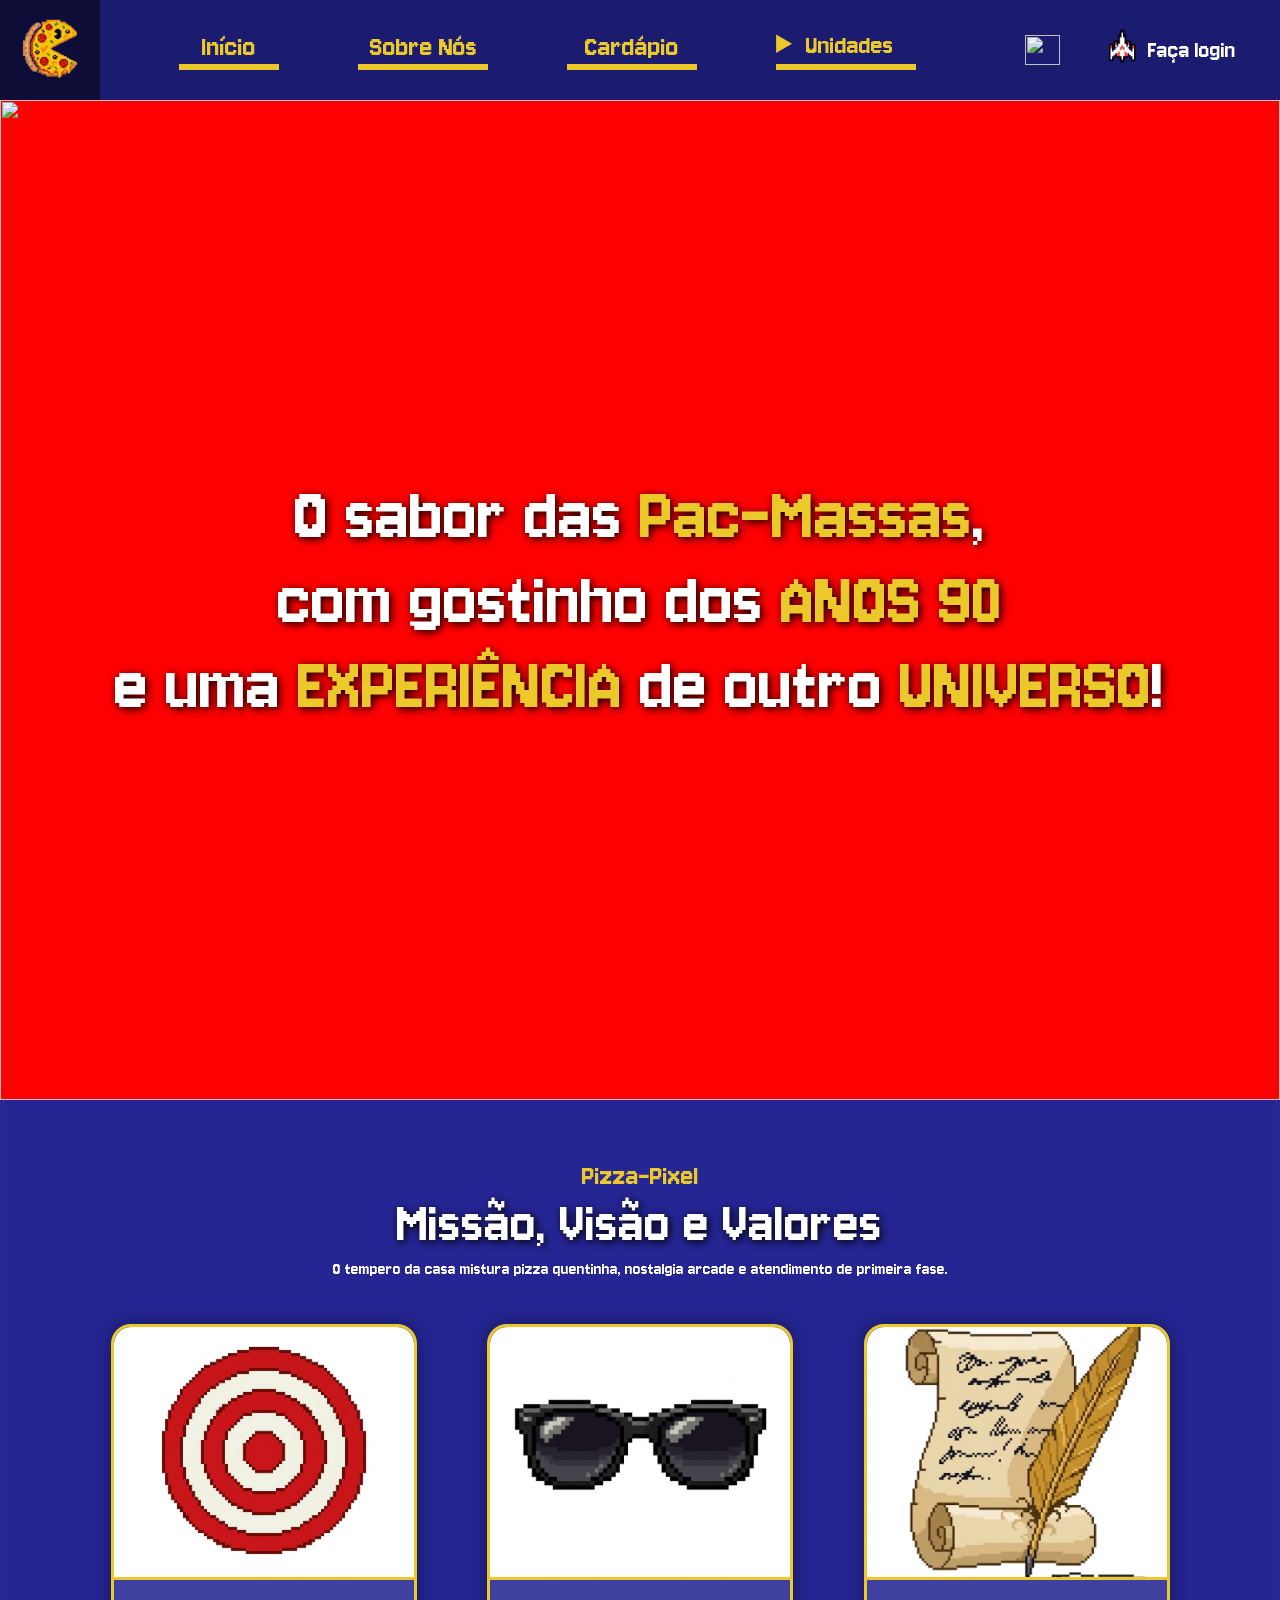
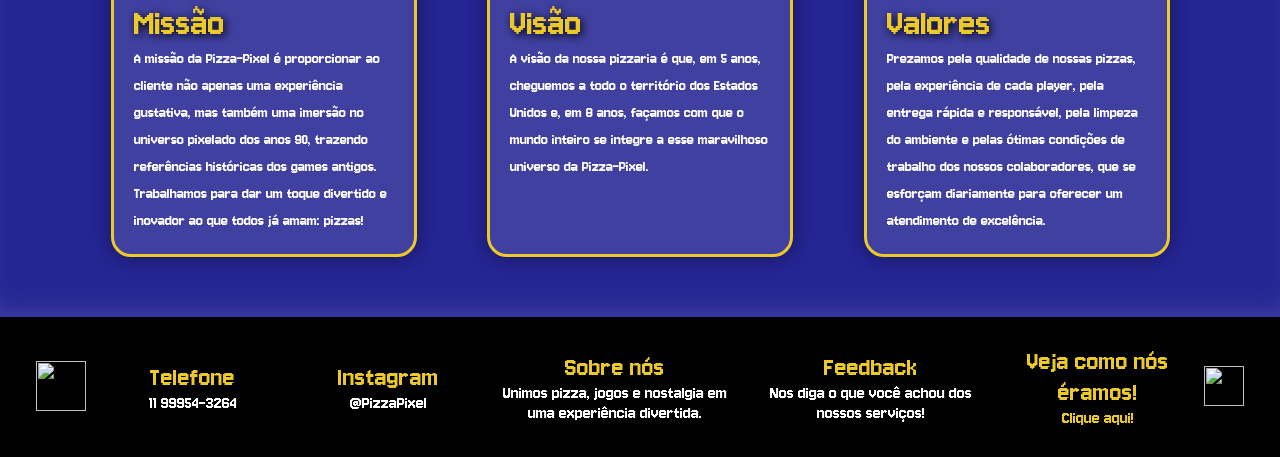
==== commit ffadc971: "." ====
--- a/index.html
+++ b/index.html
@@ -96,7 +96,6 @@
   <div class="antigo"><h1>Veja como nós éramos!</h1> <a href="https://www.pizzajerkpdx.com/" target="_blank" rel="noopener noreferrer"><p>Clique aqui!</p></a></div>
   <div class="seta"><img src="imagens/seta.png" alt="" class="segredo"></div>
 </footer>
-<p>Lorem ipsum dolor sit amet consectetur, adipisicing elit. Iure itaque dolorum reiciendis fuga quidem, alias optio dolor ex harum culpa, magni numquam consectetur accusantium nostrum neque earum quia. Deserunt, reiciendis.</p>
 
 
 </body>
